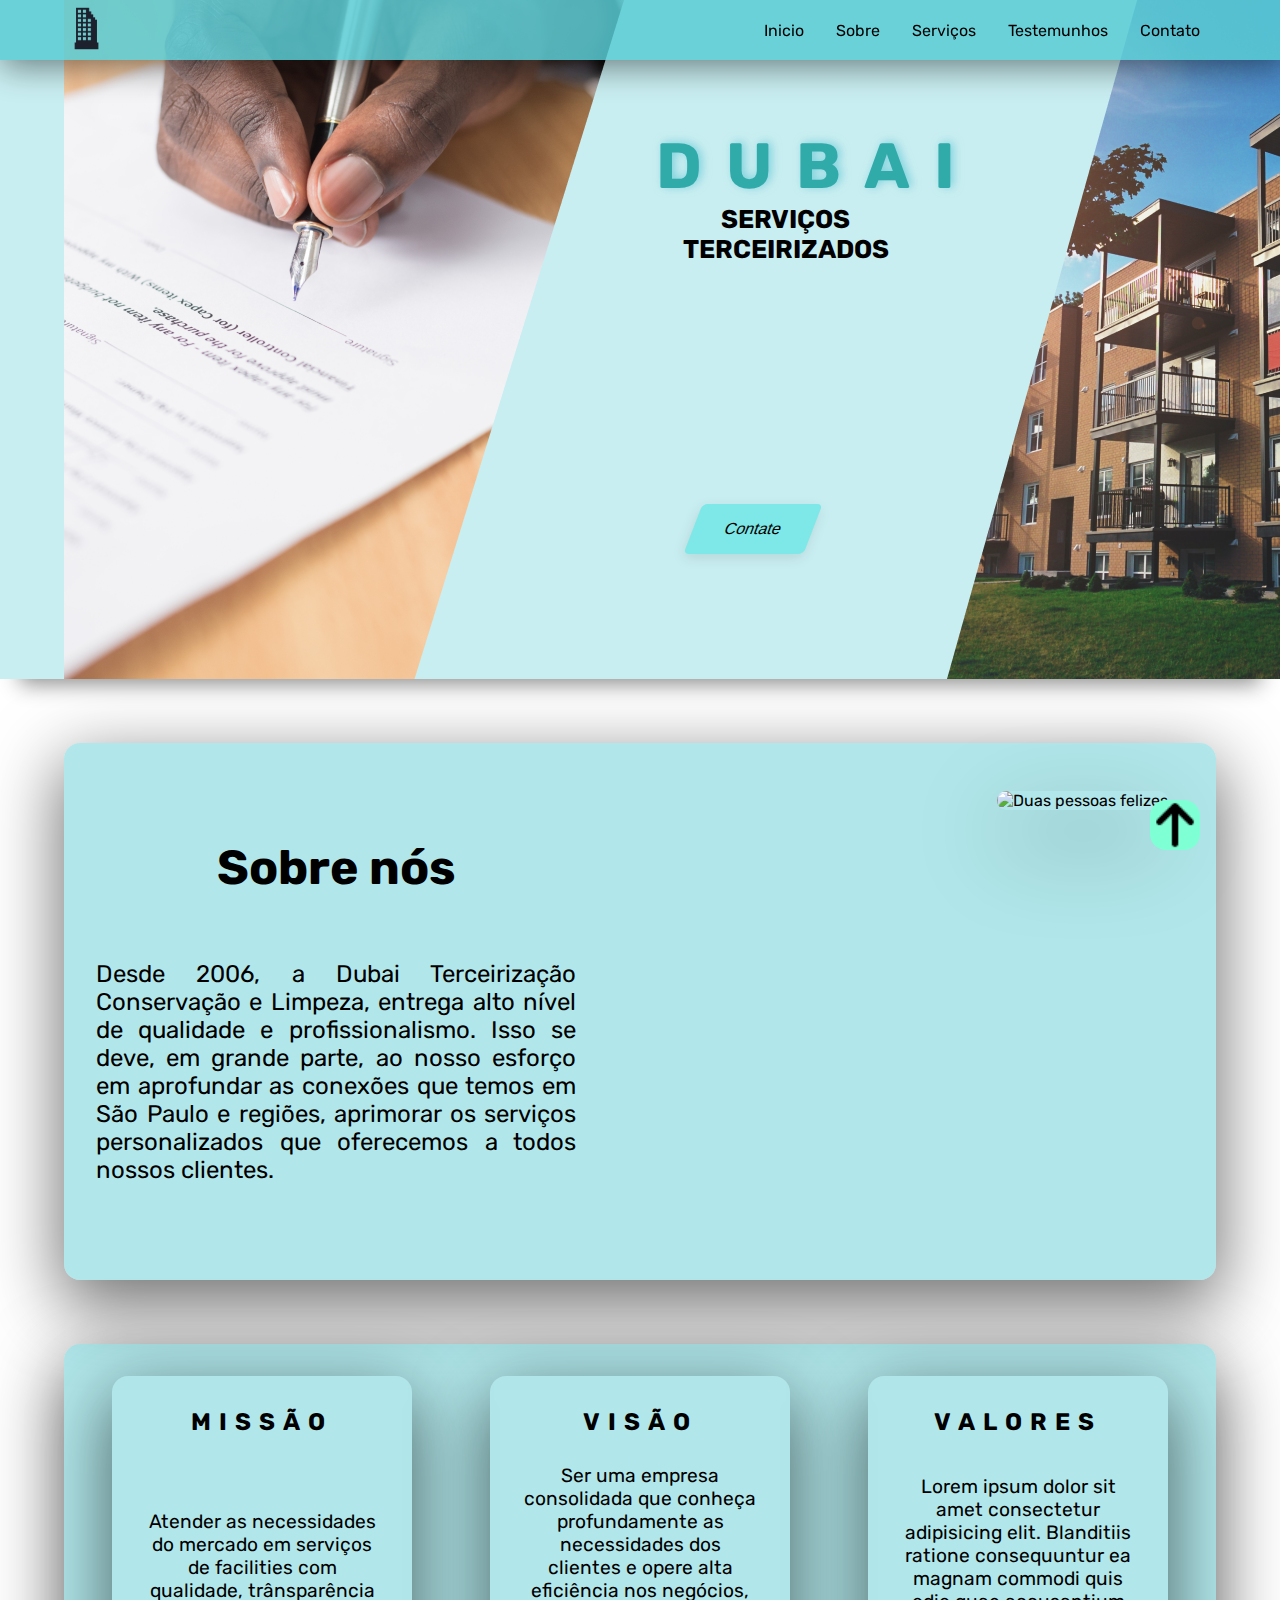
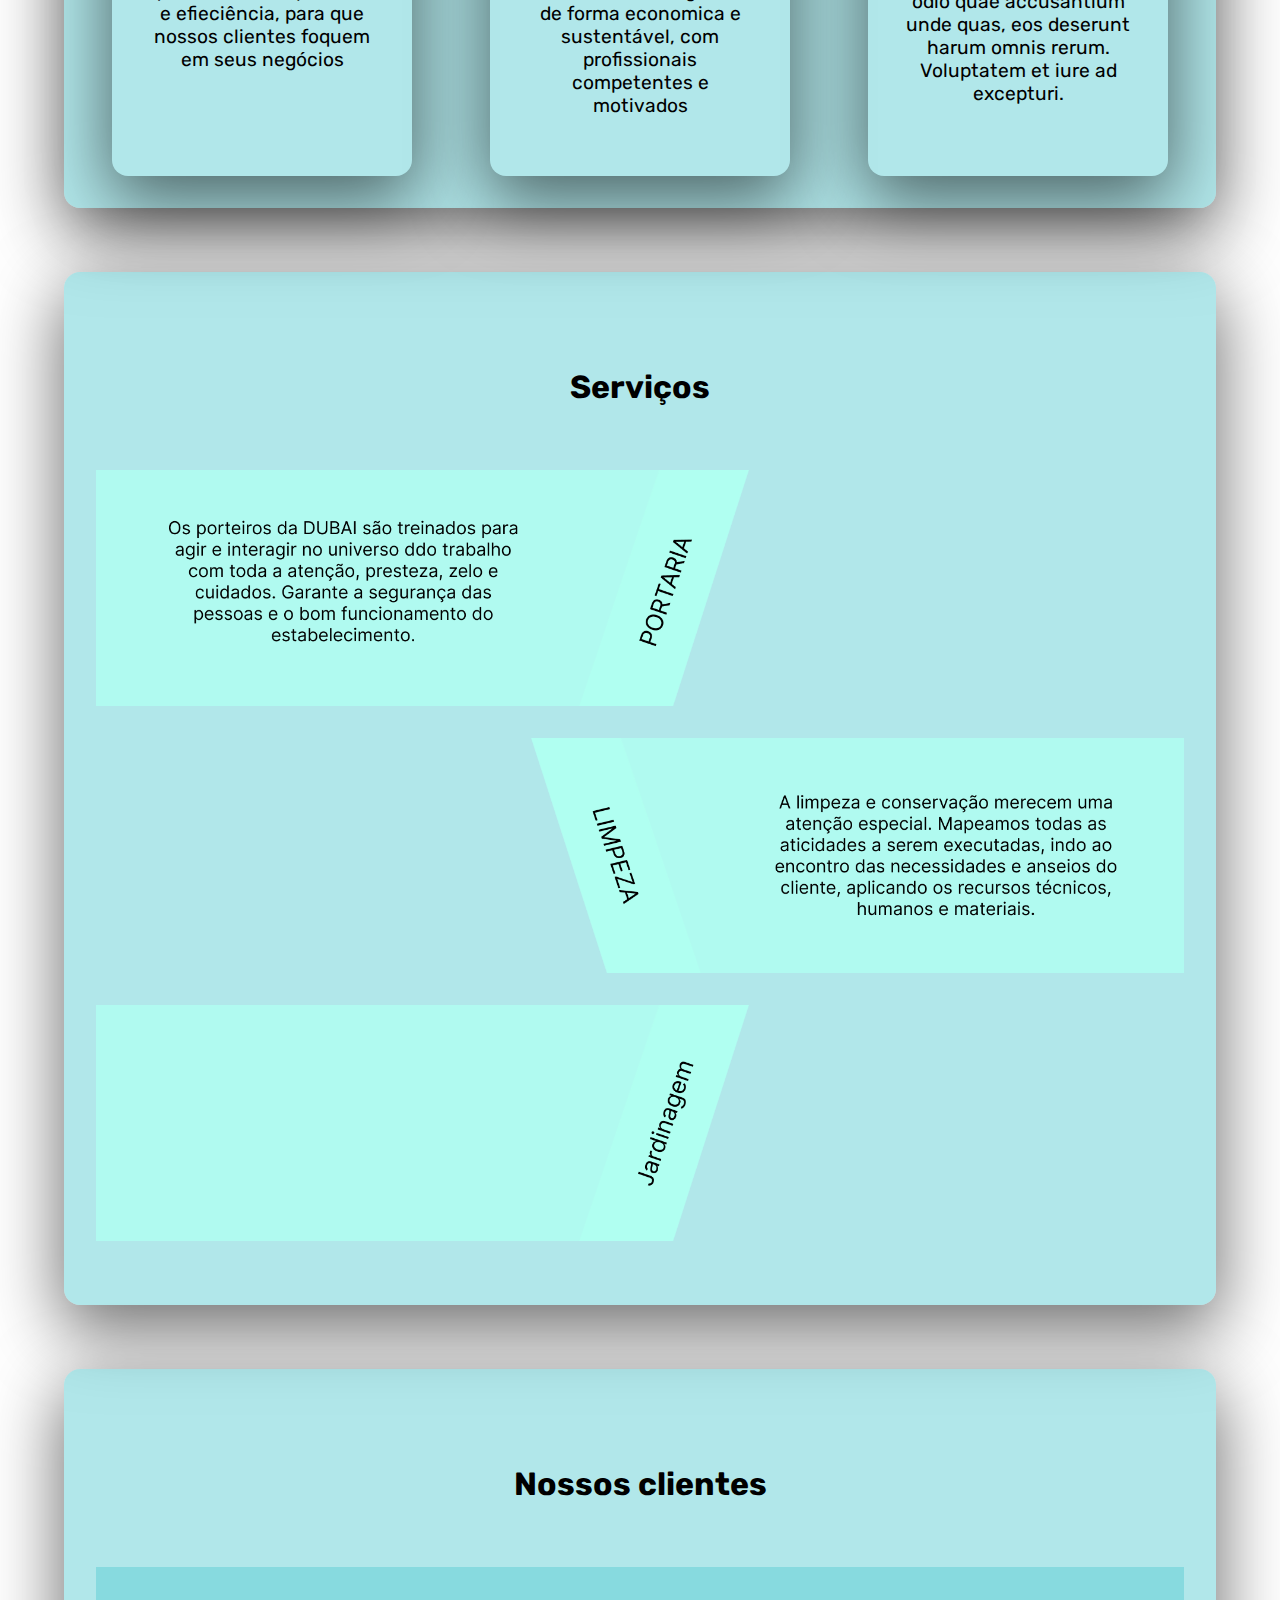
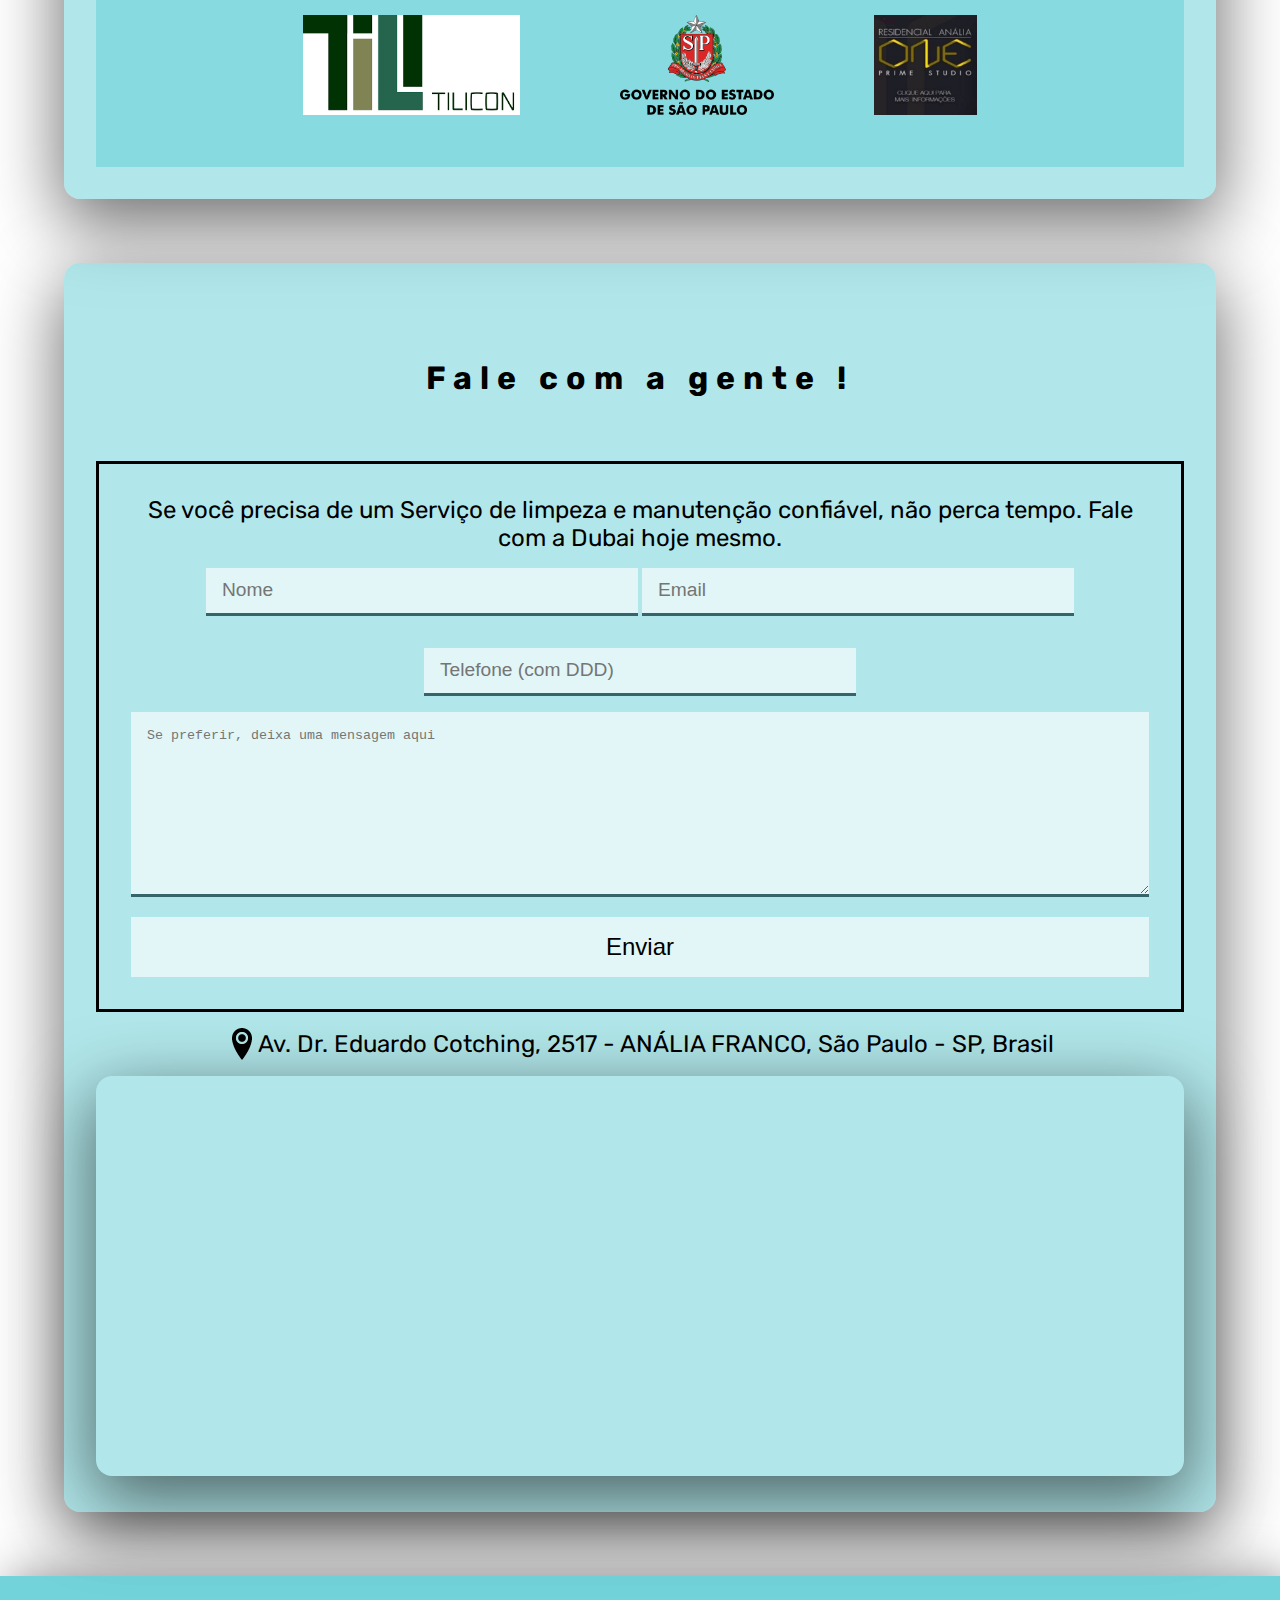
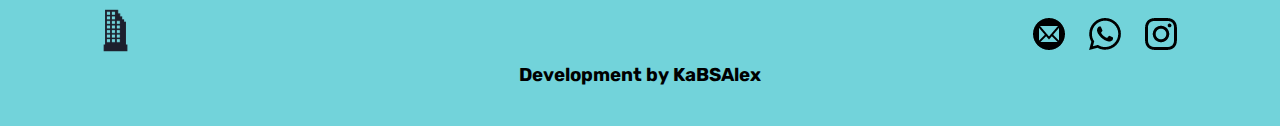
==== Principal/index.html @ e3088949 "First commit" ====
<!DOCTYPE html>
<html lang="en">

<head>
    <meta charset="UTF-8">
    <meta http-equiv="X-UA-Compatible" content="IE=edge">
    <meta name="viewport" content="width=device-width, initial-scale=1.0">
    <title>Dubai - Serviços Terceirizados</title>
    <link rel="stylesheet" href="../Style/style.css">
    <link rel="shortcut icon" href="../img/icon.png" type="image/x-icon">
    <link rel="stylesheet" href="../Style/responsivo.css">
    <link rel="shortcut icon" href="../img/Logo/icon.png" type="image/x-icon">
</head>

<body>

    <div class="arrow">
        <a href="#home">
            <img src="../icon/arrow-up2.png" alt="Seta para inicio">
        </a>
    </div>

    <header id="header">
        <nav class="container">
            <a href="#">
                <img class="logo" src="../img/Logo/icon.png" alt="logo">
            </a>
            <div class="menu">
                <ul>
                    <li><a href="#home">Inicio</a></li>
                    <li><a href="#about">Sobre</a></li>
                    <li><a href="#services">Serviços</a></li>
                    <li><a href="#testimonials">Testemunhos</a></li>
                    <li><a href="#contact">Contato</a></li>
                </ul>
            </div>
        </nav>
    </header>

    <main>
        <section id="home">
            <div class="container">
                <img src="../img/sections/Image_contrato_lado_esquerdo estilizado.png"
                    alt="Um homem escrevendo em uma folha">
                <div class="h1_btn">
                    <h1><span class="dubai">DUBAI</span><br>SERVIÇOS TERCEIRIZADOS</h1>
                    <a href="#contact">
                        <button class="btn">Contate</button>
                    </a>
                </div>
                <img src="../img/sections/Image_contrato_lado_direito estilizado.png" alt="Condominio">
            </div>
        </section>

        <section id="about">
            <div class="container first_section">
                <div class="itens_left">
                    <h1>Sobre nós</h1>
                    <p>
                        Desde 2006, a Dubai Terceirização Conservação e Limpeza, entrega alto nível de qualidade e
                        profissionalismo.
                        Isso se deve, em grande parte, ao nosso esforço em aprofundar as conexões que temos em São Paulo
                        e regiões,
                        aprimorar os serviços personalizados que oferecemos a todos nossos clientes.
                    </p>
                </div>
                <div>
                    <img class="img_about" src="../img/sections/deal_about.jpg" alt="Duas pessoas felizes">
                </div>
            </div>

            <div class="cards container ">
                <div class="card">
                    <h2>MISSÃO</h2>
                    <p>
                        Atender as necessidades do mercado em serviços de facilities com qualidade,
                        trânsparência e efieciência, para que nossos clientes foquem em seus negócios
                    </p>
                </div>
                <div class="card">
                    <h2>VISÃO</h2>
                    <p>
                        Ser uma empresa consolidada que conheça profundamente as necessidades dos clientes
                        e opere alta eficiência nos negócios, de forma economica e sustentável, com profissionais
                        competentes e motivados
                    </p>
                </div>
                <div class="card">
                    <h2>VALORES</h2>
                    <p>
                        Lorem ipsum dolor sit amet consectetur adipisicing elit. Blanditiis ratione consequuntur ea
                        magnam commodi
                        quis odio quae accusantium unde quas, eos deserunt harum omnis rerum. Voluptatem et iure ad
                        excepturi.
                    </p>
                </div>
            </div>
        </section>

        <section id="services">
            <div class="container">
                <h1>Serviços</h1>
                <div class="img_gater bottom">
                    <img class="img_venom" src="../img/Services/container_portaria.png" alt="">
                </div>
                <div class="img_clear bottom text_right">
                    <img src="../img/Services/CONTAINER_LIMPEZA.png" alt="">
                </div>
                <div class="img_garden bottom">
                    <img class="img_venom" src="../img/Services/container_garden.png" alt="">
                </div>
            </div>
        </section>

        <section id="testimonials">
            <div class="container">
                <h1>Nossos clientes</h1>
                <div class="partners">
                    <img class="logo" src="../img/partners/logo_tilicon.png" alt="brasao da Tilicon">
                    <img class="logo" src="../img/partners/brasao_gesp_v_cor.png" alt="brasao do GOV">
                    <img class="logo" src="../img/partners/oneprime.jpg" alt="brasao do condominio One Prime">
                </div>
            </div>
        </section>

        <section id="contact">
            <div class="container">
                <h1>Fale com a gente !</h1>
                <div class="form_group">
                    <p>
                        Se você precisa de um Serviço de limpeza e manutenção confiável,
                        não perca tempo. Fale com a Dubai hoje mesmo.
                    </p>

                    <form action="">
                        <div class="input_group">
                            <input placeholder="Nome" type="text" required>
                            <input placeholder="Email" type="email" required>
                            <input placeholder="Telefone (com DDD)" type="text" required>
                        </div>
                        <div class="text_area">
                            <textarea placeholder="Se preferir, deixa uma mensagem aqui" name="" id="" cols="30"
                                rows="10"></textarea>
                        </div>

                        <div class="btn_align">
                            <button class="btn_form" type="submit">Enviar</button>
                        </div>
                    </form>

                </div>

                <div class="map">
                    <div class="icon_flex">
                        <img src="../icon/location2.png" alt="">
                        <p>
                            Av. Dr. Eduardo Cotching, 2517 - ANÁLIA FRANCO, São Paulo - SP, Brasil
                        </p>
                    </div>
                    <iframe
                        src="https://www.google.com/maps/embed?pb=!1m18!1m12!1m3!1d1828.4821236618718!2d-46.53928978483754!3d-23.569727515808808!2m3!1f0!2f0!3f0!3m2!1i1024!2i768!4f13.1!3m3!1m2!1s0x94ce5dc132e293c7%3A0x9cd1fd792bf43136!2sAv.%20Dr.%20Eduardo%20Cotching%2C%202517%20-%20Vila%20Formosa%2C%20S%C3%A3o%20Paulo%20-%20SP%2C%2003356-001!5e0!3m2!1spt-BR!2sbr!4v1650332492679!5m2!1spt-BR!2sbr"
                        width="600" height="450" style="border:0;" allowfullscreen="" loading="lazy"
                        referrerpolicy="no-referrer-when-downgrade"></iframe>
                </div>
            </div>
        </section>
    </main>

    <footer>
        <div class="container">
            <div>
                <a href="#">
                    <img class="logo" src="../img/Logo/icon.png" alt="logo">
                </a>
            </div>
            <div class="icons">
                <a href="#">
                    <img src="../icon/mail4.png" alt="">
                </a>
                <a href="#">
                    <img src="../icon/whatsapp.png" alt="">
                </a>
                <a href="#">
                    <img src="../icon/instagram.png" alt="">
                </a>
            </div>
        </div>
        <h3>Development by KaBSAlex</h3>
    </footer>
    <script src="../Script/main.js"></script>
</body>

</html>
---- Style/style.css ----
@import url('https://fonts.googleapis.com/css2?family=Fredoka:wght@500&family=Rubik&display=swap');

* {
    margin: 0;
    padding: 0;
    box-sizing: border-box;
    list-style: none;
    text-decoration: none;
}

html {
    -webkit-font-smoothing: antialiased; /*LET THE FONT BRING LESS BRIGTING*/
    scroll-behavior: smooth;
}

body {
    background-image: url(../img/Background/wood.bg.jpg);
    background-repeat: no-repeat;
    background-size: cover;

    font-family: 'Rubik', sans-serif;
} 

h1 {
    margin-top: 4rem;
}

section {
    margin-bottom: 4rem;
}

.arrow img {
    position: fixed;
    bottom: 50px;
    right: 80px;   
    height: 50px;
    background-color: aquamarine;
    border-radius: 1rem;
}

.arrow img:hover {
    bottom: 60px;
    transition: 0.5s;
}

.logo {
    height: 45px;
}

header {
    position: fixed;
    width: 100%;
    height: 60px;
    z-index: 1;
    top: 0;
    left: 0;

    background-color: rgba(88, 203, 211, 0.849);
    box-shadow: 3px 6px 33px 1px rgba(0,0,0,0.47);
}

header .container {
    justify-content: space-between;
  
    width: 90%;
    max-width: 90rem;

    margin: auto;
}

header nav {
    height: 60px;
    display: flex;
    align-items: center;
    justify-content: space-between;
}

header nav ul {
    display: flex;
}

header nav ul li {
    padding: 1rem;
}

header nav ul li:hover {
    background-color: rgba(173, 232, 236, 0.466);
    transition: 0.6s;
    border-radius: 0.5rem;
}

header nav ul li a {
    color: black;
}

#home {
    background-color: rgba(88, 203, 211, 0.322);
    box-shadow: rgba(0, 0, 0, 0.45) 0px 25px 20px -20px;
}

#home .container{
    display: flex;
    
    width: 90%;
    max-width: 90rem;
    height: auto;

    margin: auto;
}

#home img {    
    width: 50rem;
}

#home .dubai {
    position: relative;
    left: 2rem;
    letter-spacing: 1.5rem;

    font-size: 4rem;

    color: rgb(49, 170, 170);
    text-shadow: 3px -1px 10px rgba(78, 192, 207, 0.61);
}

#home .h1_btn {
    margin-top: 4rem;
    font-size: 0.8rem;
    text-align: center;
}

#home .btn {
    margin: 15rem 4rem 0 0 ;
    padding: 1rem 2rem;

    transform: skew(-21deg, 0deg);
    border-radius: 5px;
    border: 10px;
    background-color: rgb(126, 231, 231);
    border-color: wheat;

    font-size: 1rem;
    font-weight: 500;
    box-shadow: rgba(0, 0, 0, 0.1) 0px 4px 12px;
}

#home .btn:hover {
    padding: 1.4rem 2.4rem;
    transition: 0.8s;
    background-color: rgba(173, 232, 236, 0.466);
    box-shadow: rgba(0, 0, 0, 0.1) 0px 4px 12px;
    cursor: pointer;
}

#about .container {  
    display: flex;
    width: 90%;
    max-width: 90rem;
    justify-content: space-between;

    margin: auto;
    background-color: rgba(88, 203, 211, 0.466);
    border-radius: 1rem;
    box-shadow: rgba(0, 0, 0, 0.56) 0px 22px 70px 4px;
    padding: 2rem;
}

#about .itens_left {
    text-align: justify;
    max-width: 30rem;
    font-size: 1.5em;
    margin-bottom: 4rem;
}

#about .itens_left h1 {
    text-align: center;
    margin-bottom: 4rem;
}

#about .img_about {
    height: auto;
    margin: 1rem;
    width: 25rem;

    box-shadow: rgba(0, 0, 0, 0.4) 0px 30px 90px;
    border-radius: 1rem;
}

#about .cards {
    margin-top: 4rem;
}

#about .card {
    display: grid;
    grid-template-columns: repeat(3, minmax(250px));

    margin: auto 1rem;
    height: 400px;
    width: 300px;

    padding: 2rem;
    text-align: center;
    box-shadow: rgba(0, 0, 0, 0.56) 0px 22px 70px 4px;
    border-radius: 1rem;
}

#about .cards h2 {
    letter-spacing: 8px;
}

#about .cards p {
    font-size: 1.2rem;
    text-align: center;   
}

#about .plus {
    position: relative;
    height: 4rem;
    justify-content: center;
    top: 10rem;
}

#services .container {
    width: 90%;
    max-width: 90rem;

    background-color: rgba(88, 203, 211, 0.466);

    margin: auto;
    margin-bottom: 2rem;
    padding: 2rem;
    border-radius: 1rem;
    box-shadow: rgba(0, 0, 0, 0.56) 0px 22px 70px 4px;

}

#services h1 {
    font-size: 2rem;
    text-align: center;
    margin-bottom: 4rem;
}

#services .img_gater {
    background-image: url(../img/Services/security.jpg);
    background-size: cover;
    background-repeat: no-repeat;
    height: auto;
    display: flex;
    border-radius: 1rem;
}

#services .img_clear {
    background-image: url(../img/services/clear_services\ 1.png);
    background-repeat: no-repeat;
    background-size: cover;
    height: auto;
    display: flex;
    border-radius: 1rem;
}

#services .img_garden {
    background-image: url(../img/services/garden\ 1.png);
    background-repeat: no-repeat;
    background-size: cover;
    height: auto;
    display: flex;
    border-radius: 1rem;
}

#services img {
    width: 60%;
    max-width: 90%;
    height: auto;
}

#services .bottom {
    margin-bottom: 2rem;
}

#services .text_right {
    justify-content: right;  
}

#testimonials .container {
    width: 90%;
    height: auto;
    max-width: 90rem;

    background-color: rgba(88, 203, 211, 0.466);

    margin: auto;
    margin-bottom: 2rem;
    padding: 2rem;
    border-radius: 1rem;
    box-shadow: rgba(0, 0, 0, 0.56) 0px 22px 70px 4px;
}

#testimonials h1 {
    font-size: 2rem;
    text-align: center;
    margin-bottom: 4rem;
}

#testimonials .partners {
    background-color: rgba(88, 203, 211, 0.466);
    height: 200px;
    text-align: center;
}

#testimonials .logo {
    height: 100px;
    margin: 3rem;
}

#contact .container {
    width: 90%;
    max-width: 90rem;

    background-color: rgba(88, 203, 211, 0.466);

    margin: auto;
    height: auto;
    margin-bottom: 2rem;
    padding: 2rem;
    border-radius: 1rem;
    box-shadow: rgba(0, 0, 0, 0.56) 0px 22px 70px 4px;
}

#contact h1 {
    font-size: 2rem;
    text-align: center;
    margin-bottom: 4rem;
    letter-spacing: 0.5rem;
}

#contact p {
    font-size: 1.5em;
}

#contact .form_group {
    border: solid black;
    text-align: center;
    margin-bottom: 1rem;
    padding: 2rem;
}


#contact input {
    width: 27rem;
    padding: 1rem;
    
    height: 3rem;
    margin: 1rem 0;
    
    font-size: 1.2rem;
    
    border: 0;
    border-bottom: solid rgba(47, 97, 100, 0.973);
    background-color: rgba(255, 255, 255, 0.63);
}

#contact textarea {
    margin-bottom: 1rem;
    width: 100%;
    padding: 1rem;
    border: 0;
    background-color: rgba(255, 255, 255, 0.63);
    border-bottom: solid rgba(47, 97, 100, 0.973);
}

#contact .btn_form {
    width: 100%;
    border: 0;
    padding: 1rem ;
    font-size: 1.5rem;
    background-color: rgba(255, 255, 255, 0.63);
    cursor: pointer;
}

#contact .btn_form:hover {
    background-color: rgba(96, 104, 104, 0.473);
    transition: 0.5s;
}

#contact .map {
    text-align: center;
}

#contact .icon_flex {
    display: flex;
    justify-content: center;
    align-items: center;
}

#contact iframe {
    margin-top: 1rem ;
    height: 25rem;
    width: 100%;
    border-radius: 1rem;
    box-shadow: rgba(0, 0, 0, 0.56) 0px 22px 70px 4px;
}

footer {
    width: 100%;
    height: 150px;
    top: 0;
    left: 0;
    padding: 2rem;

    background-color: rgba(88, 203, 211, 0.849);
    box-shadow: 10px 3px 50px 1px rgba(0,0,0,0.47);
}

footer .container {
    display: flex;
    width: 90%;
    max-width: 90rem;
    justify-content: space-between;

    margin: auto;
}

footer .icons img {
    padding: 10px;
}

footer h3 {
    text-align: center;
}
---- Style/responsivo.css ----
@media(max-width: 1180px) {
    html {
        font-size: 90%;
    }

}
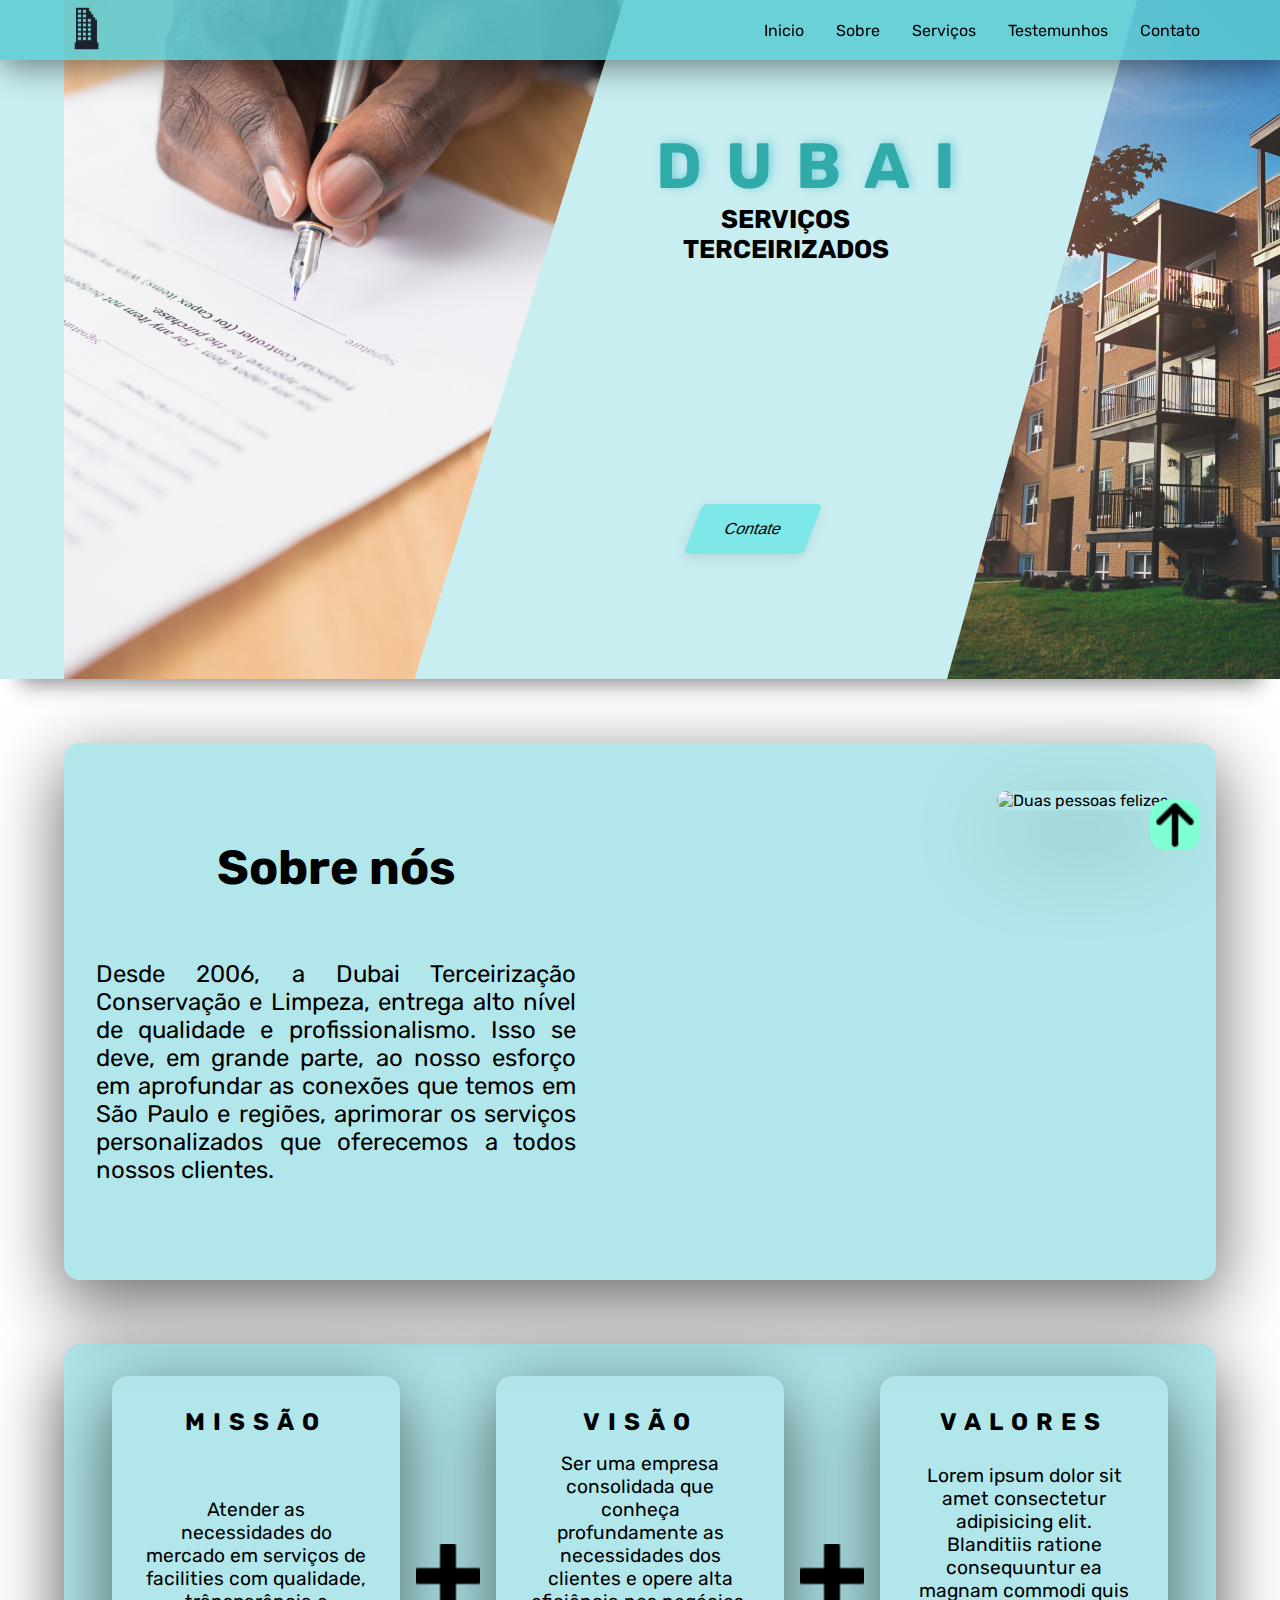
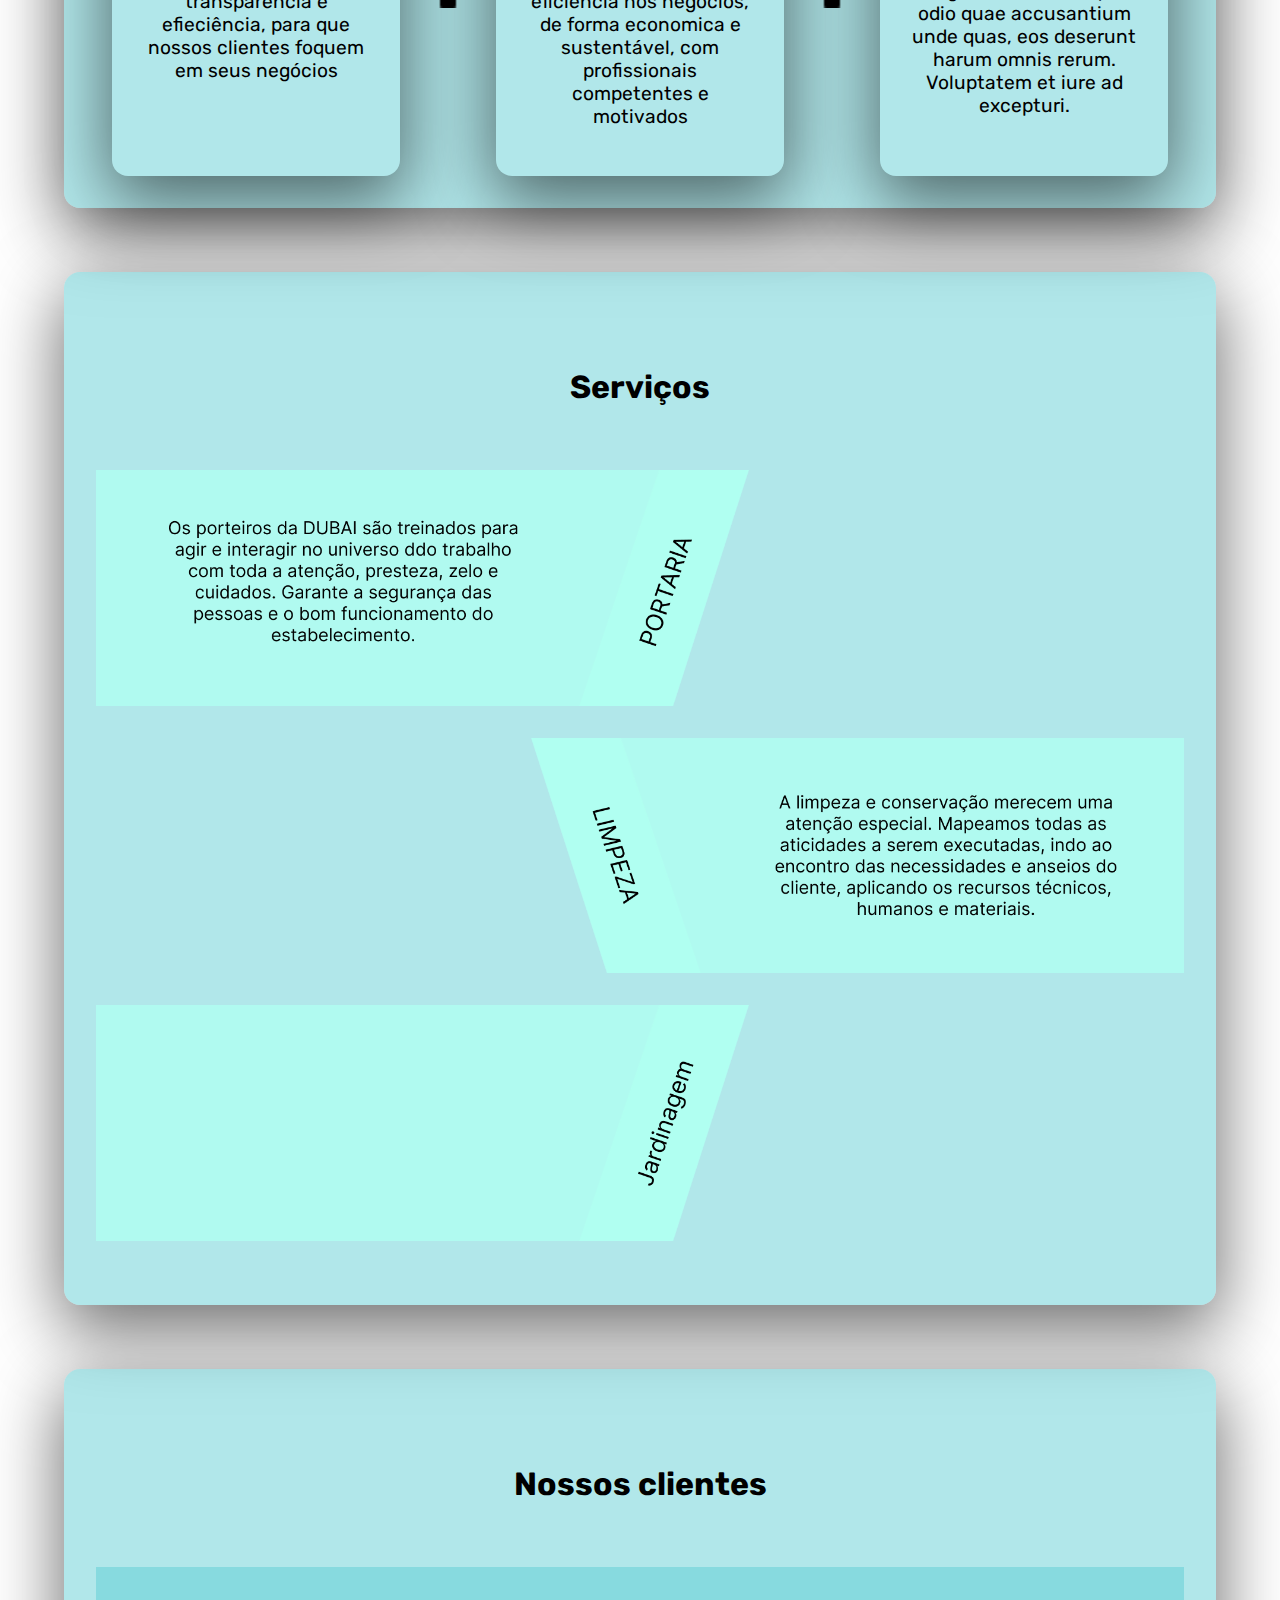
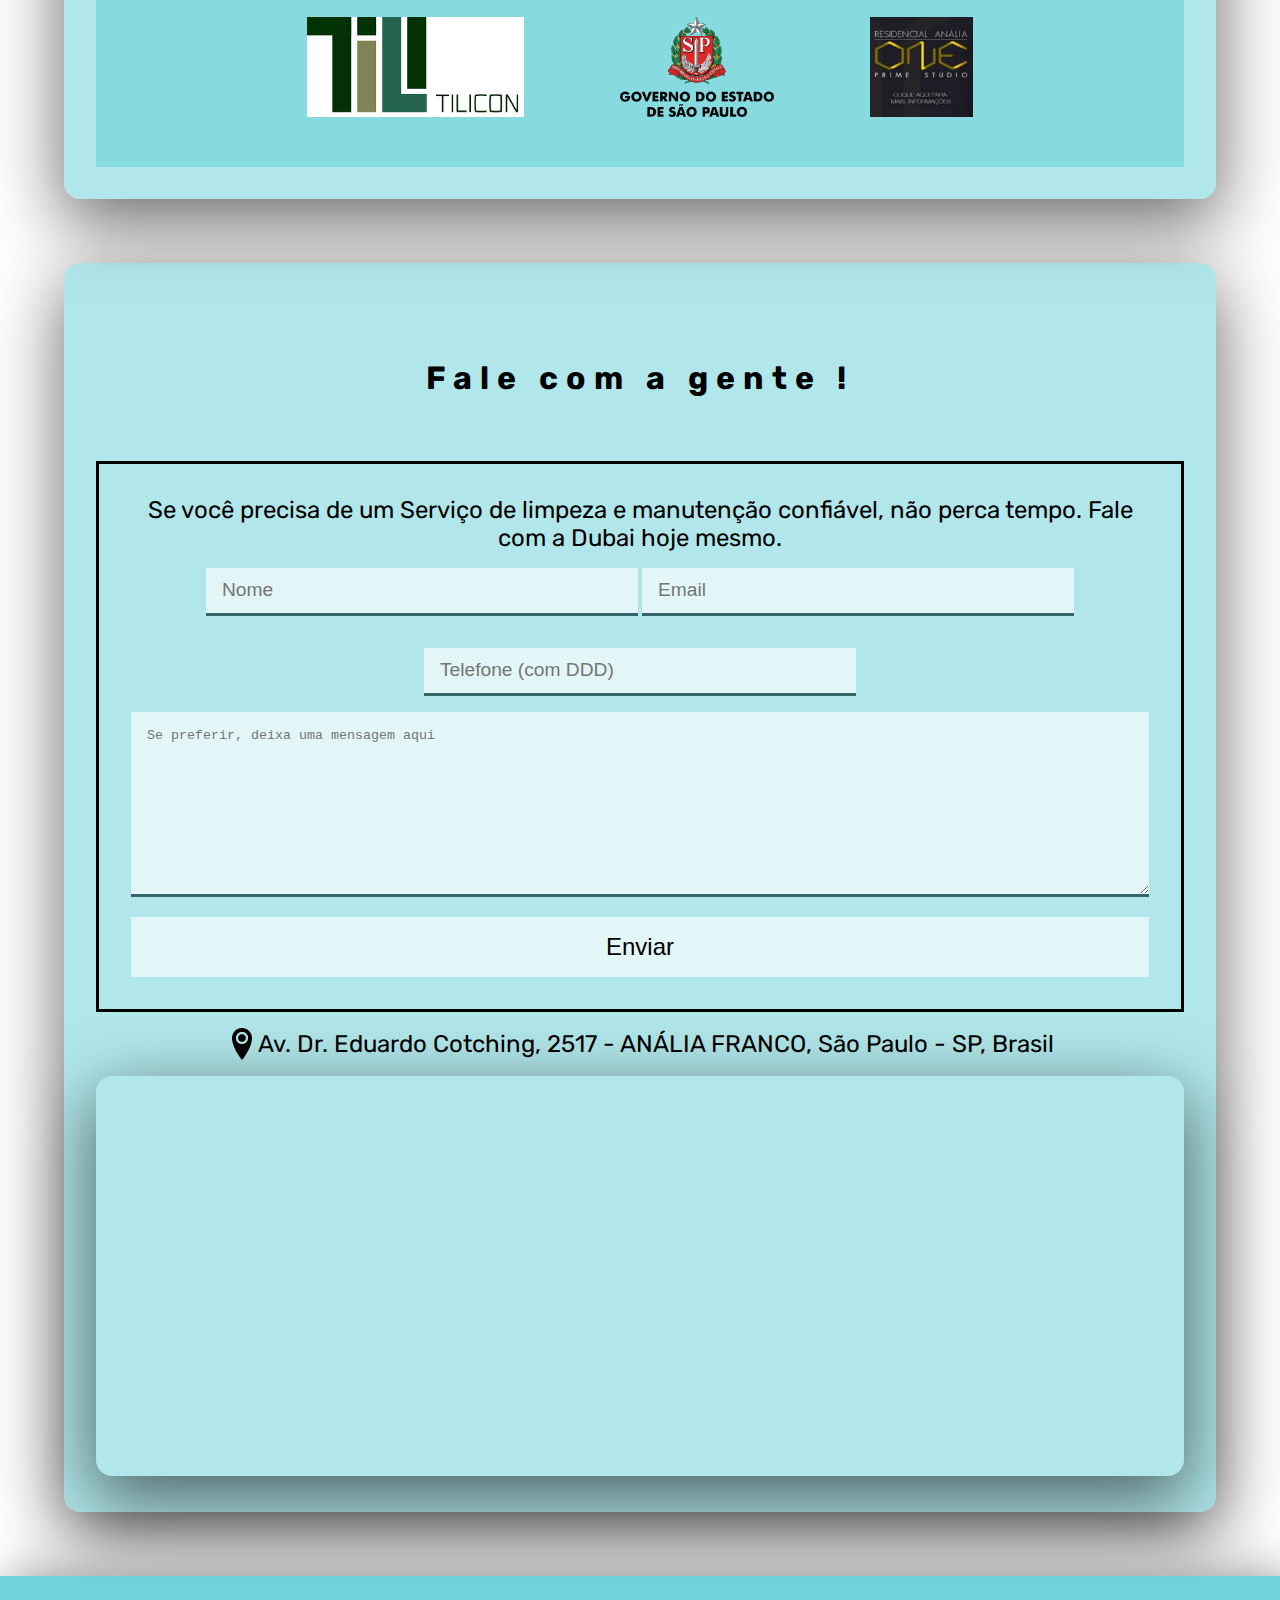
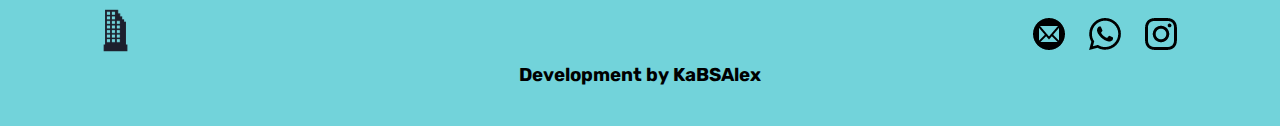
==== commit a3ca2513: "Feito responsividade da section services" ====
--- a/Principal/index.html
+++ b/Principal/index.html
@@ -77,6 +77,7 @@
                         trânsparência e efieciência, para que nossos clientes foquem em seus negócios
                     </p>
                 </div>
+                <img class="plus" src="../icon/plus.png" alt="">
                 <div class="card">
                     <h2>VISÃO</h2>
                     <p>
@@ -85,6 +86,7 @@
                         competentes e motivados
                     </p>
                 </div>
+                <img class="plus" src="../icon/plus.png" alt="">
                 <div class="card">
                     <h2>VALORES</h2>
                     <p>
@@ -100,15 +102,30 @@
         <section id="services">
             <div class="container">
                 <h1>Serviços</h1>
-                <div class="img_gater bottom">
-                    <img class="img_venom" src="../img/Services/container_portaria.png" alt="">
-                </div>
-                <div class="img_clear bottom text_right">
-                    <img src="../img/Services/CONTAINER_LIMPEZA.png" alt="">
-                </div>
-                <div class="img_garden bottom">
-                    <img class="img_venom" src="../img/Services/container_garden.png" alt="">
-                </div>
+                <div class="img_services">
+                    <div class="img_gater bottom">
+                        <img class="img_venom" src="../img/Services/container_portaria.png" alt="">
+                    </div>
+                    <div class="img_clear bottom text_right">
+                        <img src="../img/Services/CONTAINER_LIMPEZA.png" alt="">
+                    </div>
+                    <div class="img_garden bottom">
+                        <img class="img_venom" src="../img/Services/container_garden.png" alt="">
+                    </div>
+                </div>
+
+                <div class="img_services_toggle">
+                    <div class="img_toggle bottom">
+                        <img src="../img/Services/grupo portaria toggle.png" alt="">
+                    </div>
+                    <div class="img_toggle bottom">
+                        <img src="../img/Services/grupo limpeza toggle.png" alt="">
+                    </div>
+                    <div class="img_toggle bottom">
+                        <img src="../img/Services/grupo garden toggle.png" alt="">
+                    </div>
+                </div>
+                
             </div>
         </section>
 
--- a/Style/style.css
+++ b/Style/style.css
@@ -179,7 +179,7 @@
 
 #about .img_about {
     height: auto;
-    margin: 1rem;
+    order: -;margin: 1rem;
     width: 25rem;
 
     box-shadow: rgba(0, 0, 0, 0.4) 0px 30px 90px;
@@ -188,6 +188,7 @@
 
 #about .cards {
     margin-top: 4rem;
+    align-items: center;
 }
 
 #about .card {
@@ -214,10 +215,7 @@
 }
 
 #about .plus {
-    position: relative;
     height: 4rem;
-    justify-content: center;
-    top: 10rem;
 }
 
 #services .container {
@@ -281,18 +279,22 @@
     justify-content: right;  
 }
 
+#services .img_services_toggle {
+    display: none;
+}
+
 #testimonials .container {
     width: 90%;
     height: auto;
     max-width: 90rem;
 
+    margin: auto;
+    margin-bottom: 2rem;
+    padding: 2rem;
+    border-radius: 1rem;
+    box-shadow: rgba(0, 0, 0, 0.56) 0px 22px 70px 4px;
+
     background-color: rgba(88, 203, 211, 0.466);
-
-    margin: auto;
-    margin-bottom: 2rem;
-    padding: 2rem;
-    border-radius: 1rem;
-    box-shadow: rgba(0, 0, 0, 0.56) 0px 22px 70px 4px;
 }
 
 #testimonials h1 {
@@ -302,9 +304,12 @@
 }
 
 #testimonials .partners {
+    display: flex;
+    text-align: center;
+    height: 200px;
+    align-items: center;
+    justify-content: center;
     background-color: rgba(88, 203, 211, 0.466);
-    height: 200px;
-    text-align: center;
 }
 
 #testimonials .logo {
--- a/Style/responsivo.css
+++ b/Style/responsivo.css
@@ -4,3 +4,49 @@
     }
 
 }
+
+@media(max-width: 980px) {
+    html {
+        font-size: 80%;
+    }
+
+    #about .first_section {
+        display: block;
+        align-items: center;
+        justify-content: center;
+        text-align: center;
+    }
+
+    #about .itens_left {
+        margin: 4rem 8rem;
+        justify-content: center;
+    }
+
+    #about .cards, .card {
+        flex-direction: column;
+    }
+
+    #about .plus {
+        margin: 2rem;
+    }
+
+    #about .card p {
+        font-size: 1.5rem;
+        text-align: center;
+        height: 18rem;
+    }
+
+    #services .img_services {
+        display: none;
+    }
+
+    #services .img_services_toggle {
+        display: inherit;
+        text-align: center;
+    }
+
+    #services .img_services_toggle img {
+        border-radius: 1rem;
+    }
+
+}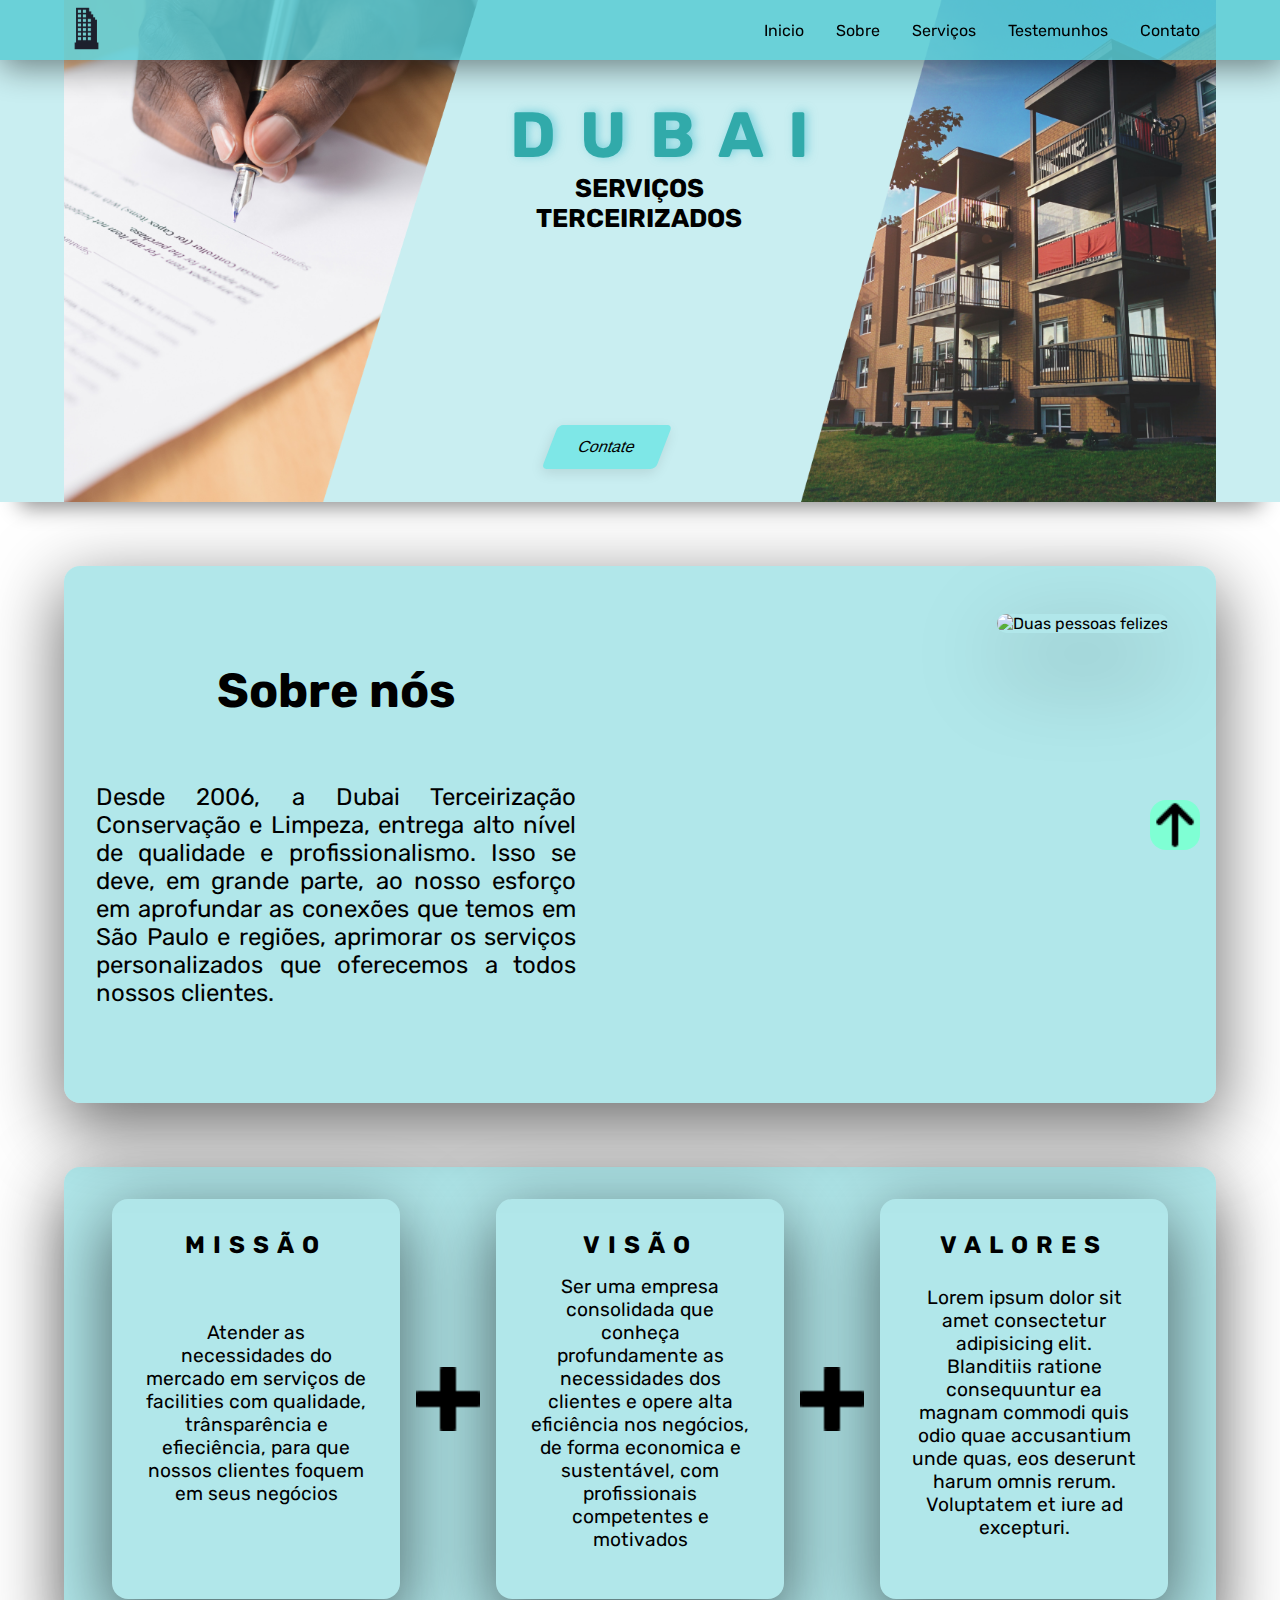
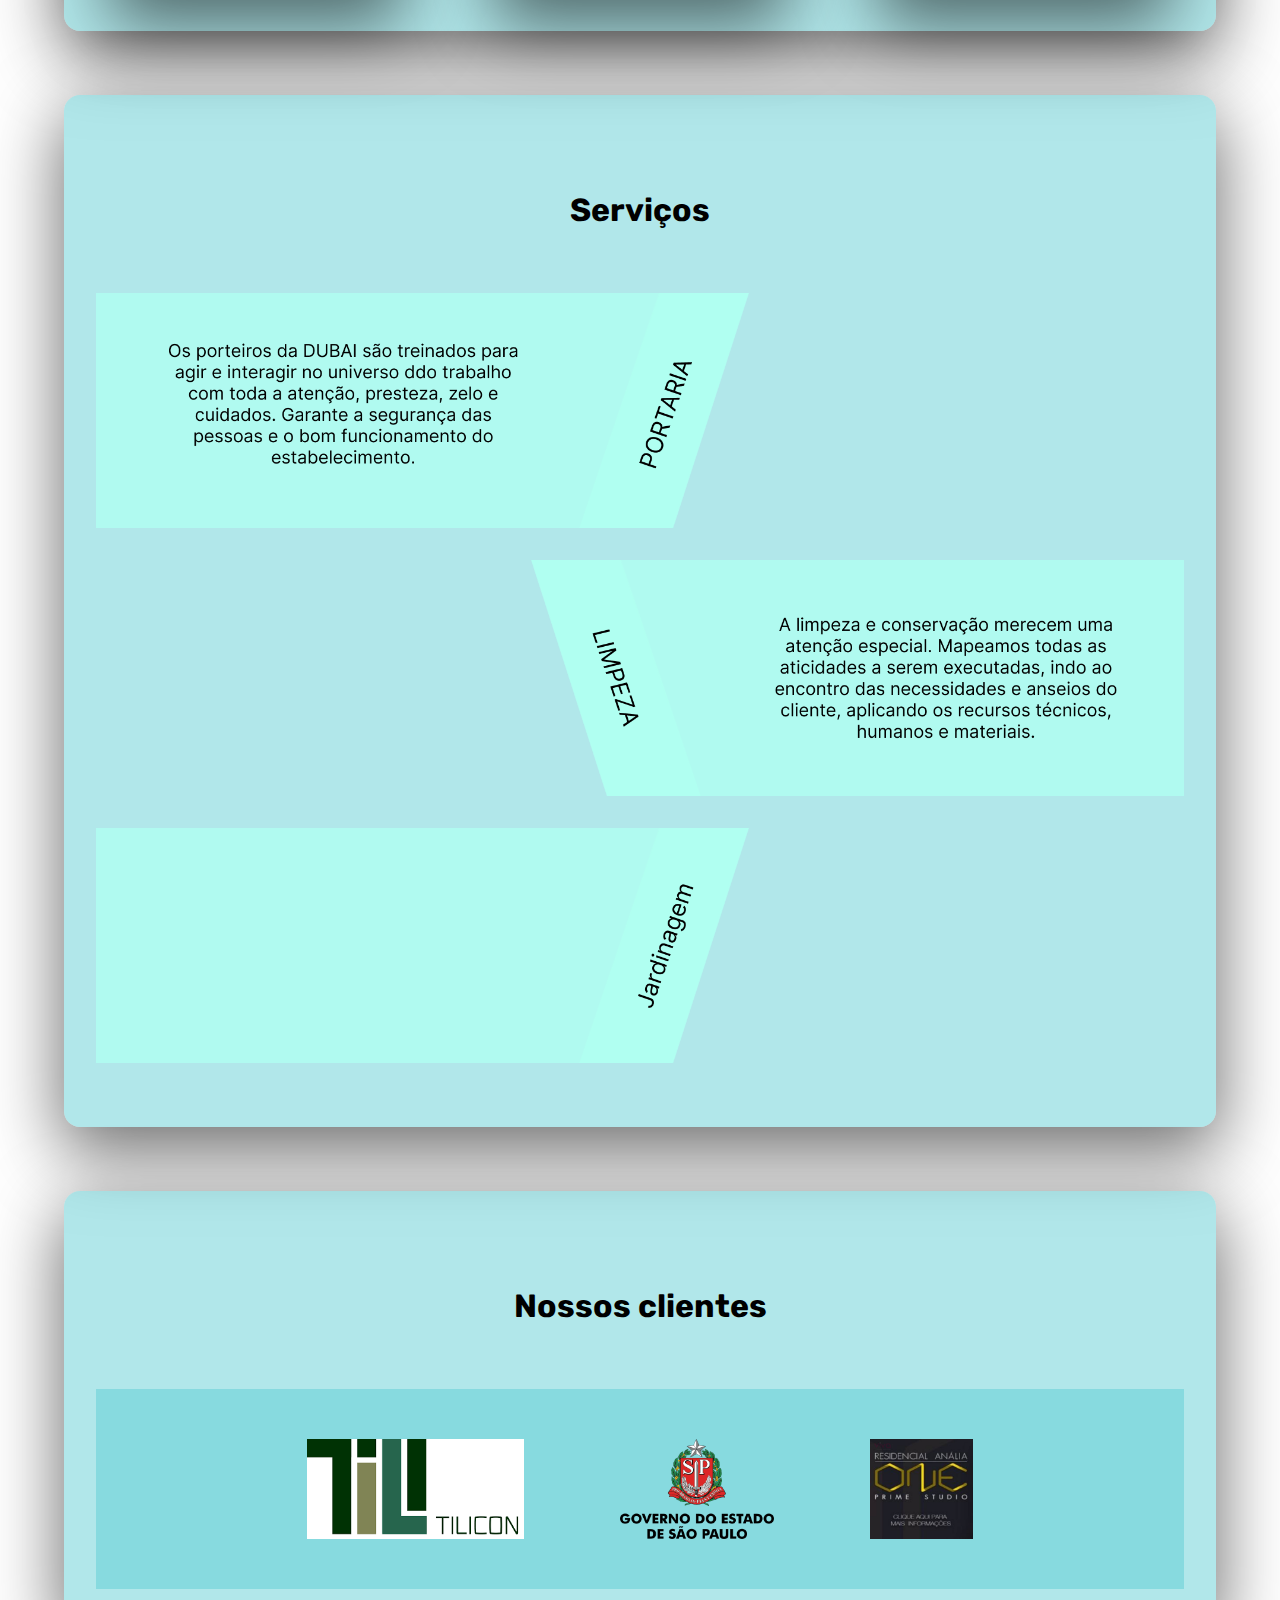
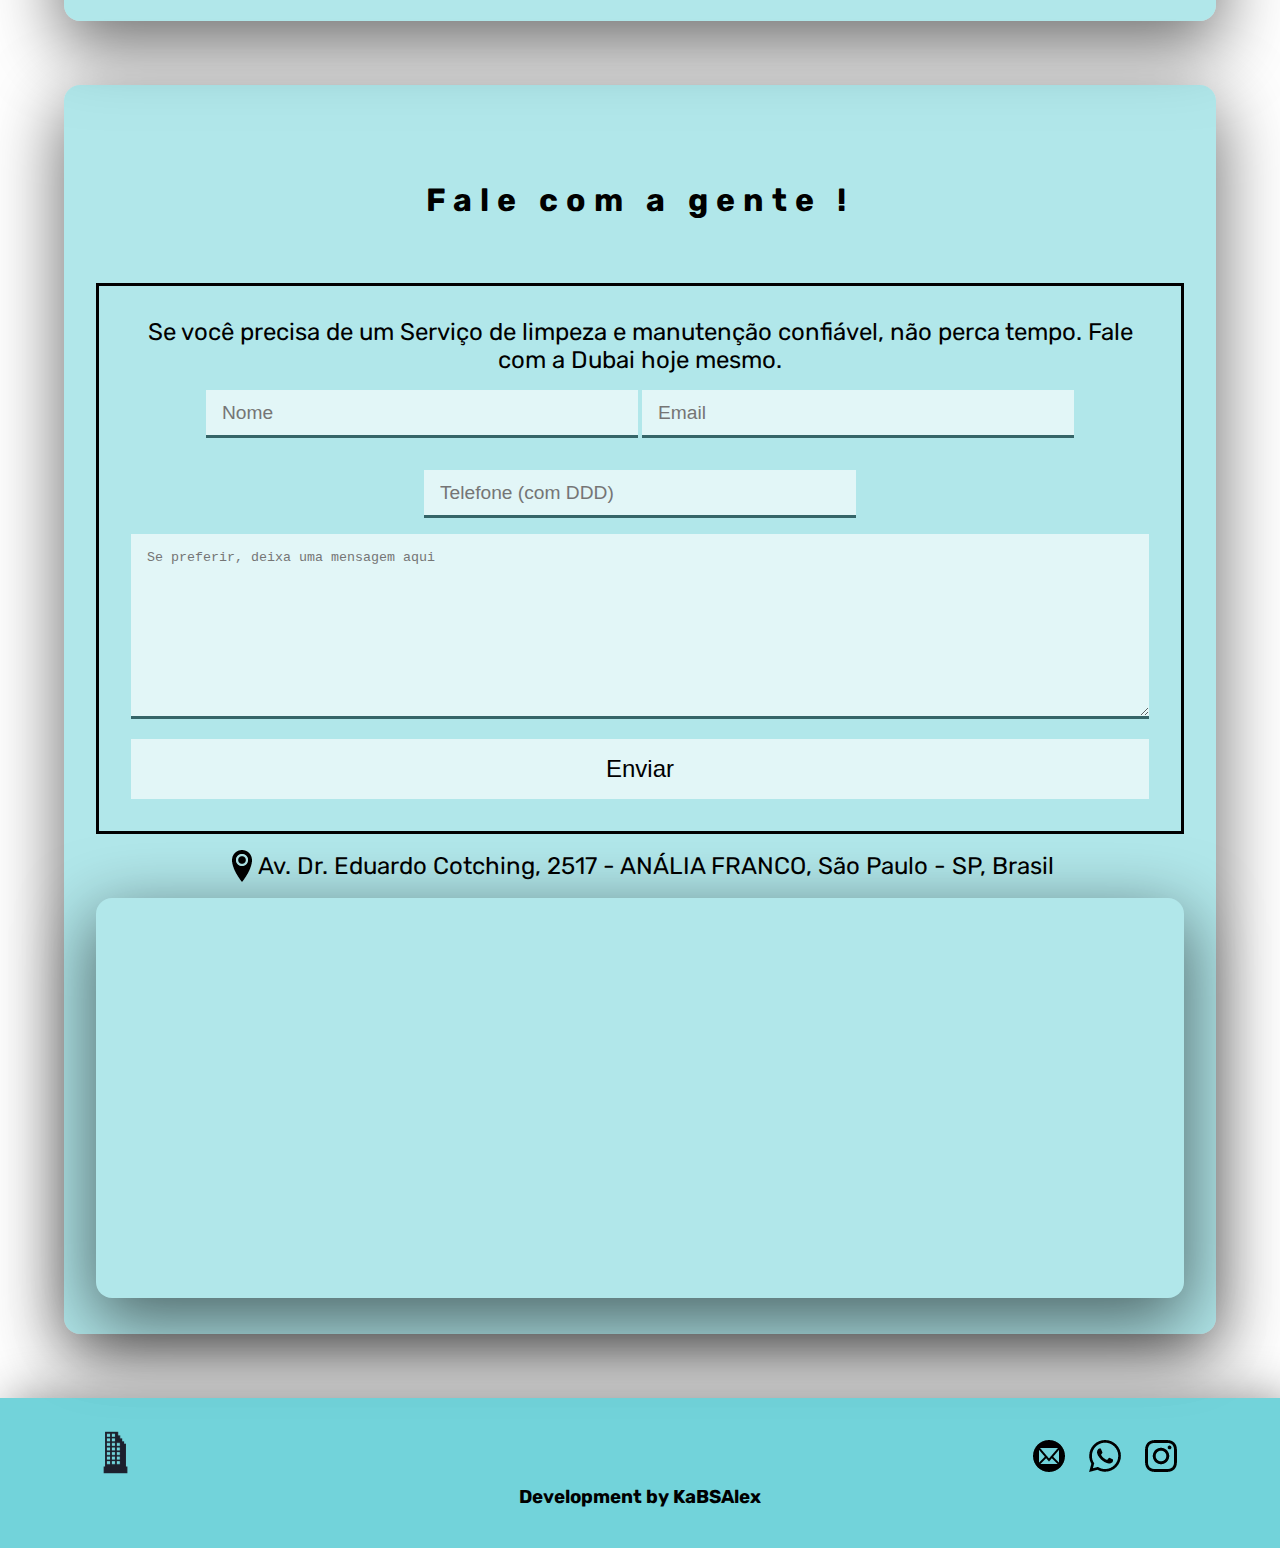
==== commit 0a548fd5: "Feito o menu toggle e algumas alterações na responsividades" ====
--- a/Principal/index.html
+++ b/Principal/index.html
@@ -21,34 +21,44 @@
     </div>
 
     <header id="header">
-        <nav class="container">
-            <a href="#">
+        <div class="container">
+            <a href="#home">
                 <img class="logo" src="../img/Logo/icon.png" alt="logo">
             </a>
-            <div class="menu">
-                <ul>
-                    <li><a href="#home">Inicio</a></li>
-                    <li><a href="#about">Sobre</a></li>
-                    <li><a href="#services">Serviços</a></li>
-                    <li><a href="#testimonials">Testemunhos</a></li>
-                    <li><a href="#contact">Contato</a></li>
-                </ul>
-            </div>
-        </nav>
+            <div class="menu_section">
+                <div class="menu_toggle">
+                    <div class="one"></div>
+                    <div class="two"></div>
+                    <div class="three"></div>
+                </div>
+                <nav>
+                    <ul>
+                        <li><a href="#home">Inicio</a></li>
+                        <li><a href="#about">Sobre</a></li>
+                        <li><a href="#services">Serviços</a></li>
+                        <li><a href="#testimonials">Testemunhos</a></li>
+                        <li><a href="#contact">Contato</a></li>
+                    </ul>
+                </nav>
+            </div>
+        </div>
     </header>
 
     <main>
         <section id="home">
             <div class="container">
-                <img src="../img/sections/Image_contrato_lado_esquerdo estilizado.png"
-                    alt="Um homem escrevendo em uma folha">
+                <div>
+                    <img src="../img/sections/Image_contrato_lado_esquerdo estilizado.png" alt="Um homem escrevendo em uma folha">
+                </div>
                 <div class="h1_btn">
                     <h1><span class="dubai">DUBAI</span><br>SERVIÇOS TERCEIRIZADOS</h1>
                     <a href="#contact">
                         <button class="btn">Contate</button>
                     </a>
                 </div>
-                <img src="../img/sections/Image_contrato_lado_direito estilizado.png" alt="Condominio">
+                <div>
+                    <img src="../img/sections/Image_contrato_lado_direito estilizado.png" alt="Condominio">
+                </div>
             </div>
         </section>
 
@@ -137,6 +147,7 @@
                     <img class="logo" src="../img/partners/brasao_gesp_v_cor.png" alt="brasao do GOV">
                     <img class="logo" src="../img/partners/oneprime.jpg" alt="brasao do condominio One Prime">
                 </div>
+                <div></div>
             </div>
         </section>
 
@@ -204,7 +215,7 @@
         </div>
         <h3>Development by KaBSAlex</h3>
     </footer>
-    <script src="../Script/main.js"></script>
+    <script src="../Script/toggle.js"></script>
 </body>
 
 </html>--- a/Style/style.css
+++ b/Style/style.css
@@ -60,6 +60,8 @@
 }
 
 header .container {
+    align-items: center;
+    display: flex;
     justify-content: space-between;
   
     width: 90%;
@@ -94,22 +96,24 @@
 }
 
 #home {
+    display: flex;
     background-color: rgba(88, 203, 211, 0.322);
     box-shadow: rgba(0, 0, 0, 0.45) 0px 25px 20px -20px;
 }
 
-#home .container{
-    display: flex;
-    
-    width: 90%;
-    max-width: 90rem;
-    height: auto;
-
-    margin: auto;
-}
-
-#home img {    
-    width: 50rem;
+#home .container{    
+    display: flex;
+    width: 90%;
+    max-width: 90rem;
+    height: auto;
+    margin: auto;
+    align-items: center;
+}
+
+#home img {
+    display: flex;
+    width: 100%;
+    height: auto;
 }
 
 #home .dubai {
@@ -124,9 +128,9 @@
 }
 
 #home .h1_btn {
-    margin-top: 4rem;
     font-size: 0.8rem;
     text-align: center;
+    align-items: center;
 }
 
 #home .btn {
--- a/Style/responsivo.css
+++ b/Style/responsivo.css
@@ -1,13 +1,29 @@
+@media(max-width: 1400px) {
+    #home .btn {
+        margin: 12rem 4rem 0 0 ;
+        padding: 0.80rem 1.80rem;
+    }
+}
+
 @media(max-width: 1180px) {
     html {
         font-size: 90%;
     }
 
+    #home .btn {
+        margin: 8rem 4rem 0 0;
+        padding: 0.60rem 1.60rem;
+    }
+
+    #home .h1_btn {
+        font-size: 50%;
+    }
+
 }
 
 @media(max-width: 980px) {
     html {
-        font-size: 80%;
+        font-size: 70%;
     }
 
     #about .first_section {
@@ -15,10 +31,12 @@
         align-items: center;
         justify-content: center;
         text-align: center;
+        align-items: center;
     }
 
     #about .itens_left {
-        margin: 4rem 8rem;
+        margin: 2rem auto;
+        text-align: justify;
         justify-content: center;
     }
 
@@ -30,10 +48,18 @@
         margin: 2rem;
     }
 
+    #about .card {
+        width: auto;
+        height: auto;
+    }
+
+    #about .card h2 {
+        margin-bottom: 2rem;
+    }
+
     #about .card p {
         font-size: 1.5rem;
         text-align: center;
-        height: 18rem;
     }
 
     #services .img_services {
@@ -47,6 +73,133 @@
 
     #services .img_services_toggle img {
         border-radius: 1rem;
-    }
-
+        width: 45%;
+    }
+
+    #testimonials .logo {
+        width: 15%;
+        height: auto;
+    }
+
+}
+
+@media(max-width: 700px) {
+    html {
+        font-size: 65%;
+    }
+
+    #home .btn {
+        margin: 5rem 4rem 0 0 ;
+        padding: 0.60rem 1.60rem;
+    }
+
+    #home .dubai {
+        font-size: 3rem;
+    }
+
+    #home .h1_btn {
+        font-size: 50%;
+    }
+
+}
+
+@media(max-width: 582px) {
+    html {
+        font-size: 55%;
+    }
+
+    #home .img_about {
+        justify-content: initial;
+    }
+
+    header .container {
+        height: 60px;
+    }
+
+    header nav {
+        display: none;
+    }
+
+    header .menu_toggle {
+        width: 40px;
+        height: 30px;
+        margin-right: 20px;
+    }
+
+    header .one, .two, .three {
+        border: solid black;
+        margin: 2px auto;
+        width: 4rem;
+
+        transition-duration: 0.3s;
+    }
+
+    /*FullScreen Toggle*/
+
+     header .menu_section.on {
+        position: absolute;
+        top: 0;
+        left: 0;
+        
+        width: 100vw;
+        height: 100vh;
+
+        background-color: rgb(111, 214, 214);
+
+        z-index: 10;
+
+        display: flex;
+        justify-content: center;
+        align-items: center;
+    overflow: h;}
+
+    header .menu_section.on nav {
+        display: block;
+    }
+
+    header .menu_section.on .menu_toggle {
+        position: absolute;
+        right: 30px;
+        top: 12px;
+    }
+
+    header .menu_section.on .menu_toggle .one {
+        transform: rotate(45deg) translate(7px, 7px);
+    }
+
+    header .menu_section.on .menu_toggle .two {
+        opacity: 0;
+    }
+
+    header .menu_section.on .menu_toggle .three {
+        transform: rotate(-45deg) translate(5px, -4px);
+    }
+
+    header .menu_section.on nav ul {
+        display: block;
+        text-align: center;
+    }
+
+    header .menu_section.on nav ul a {
+        display: block;
+        transition-duration: 0.5s;
+        font-size: 3rem;
+        line-height: 4rem;
+    }
+}
+
+@media (max-width: 350px) {
+    html {
+        font-size: 45%;
+    }
+
+    #testimonials .partners {
+        display: block;
+    }
+}
+
+@media (max-width: 320px) {
+    html {
+        font-size: 35%;
+    }
 }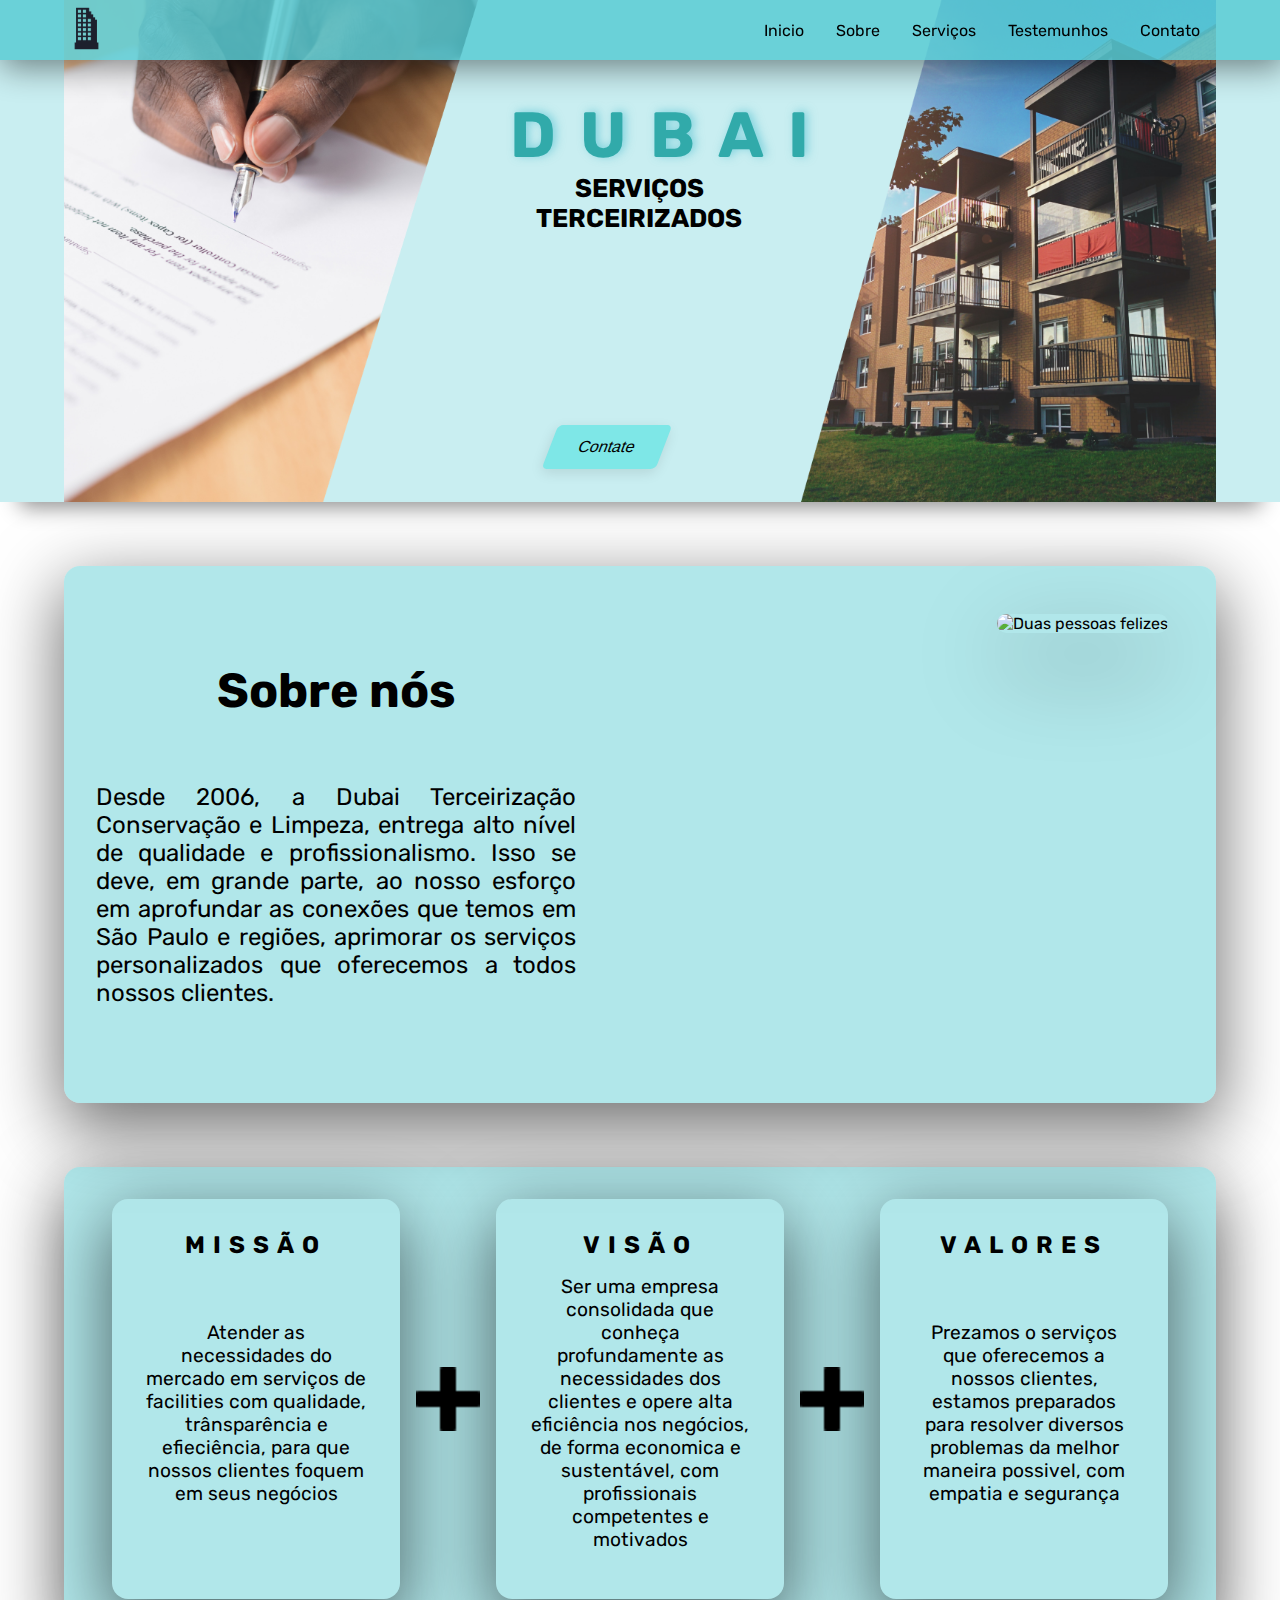
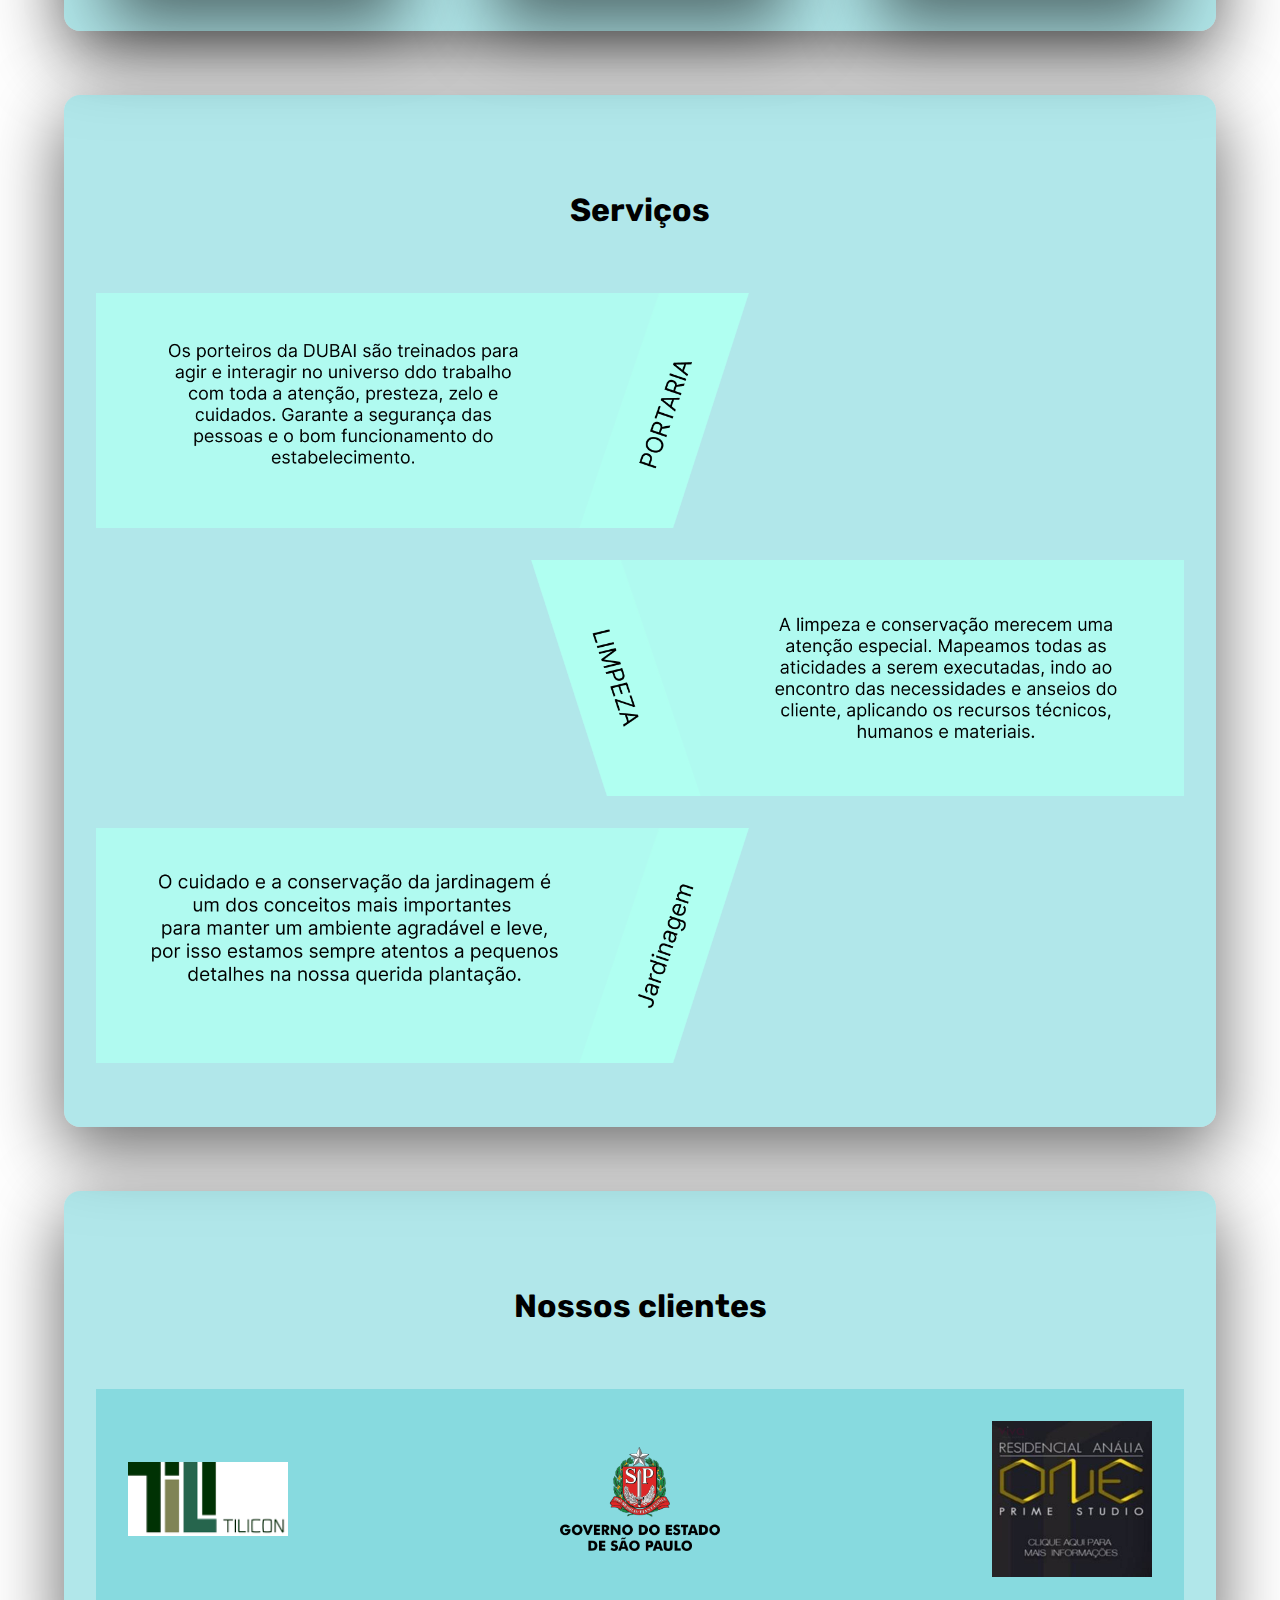
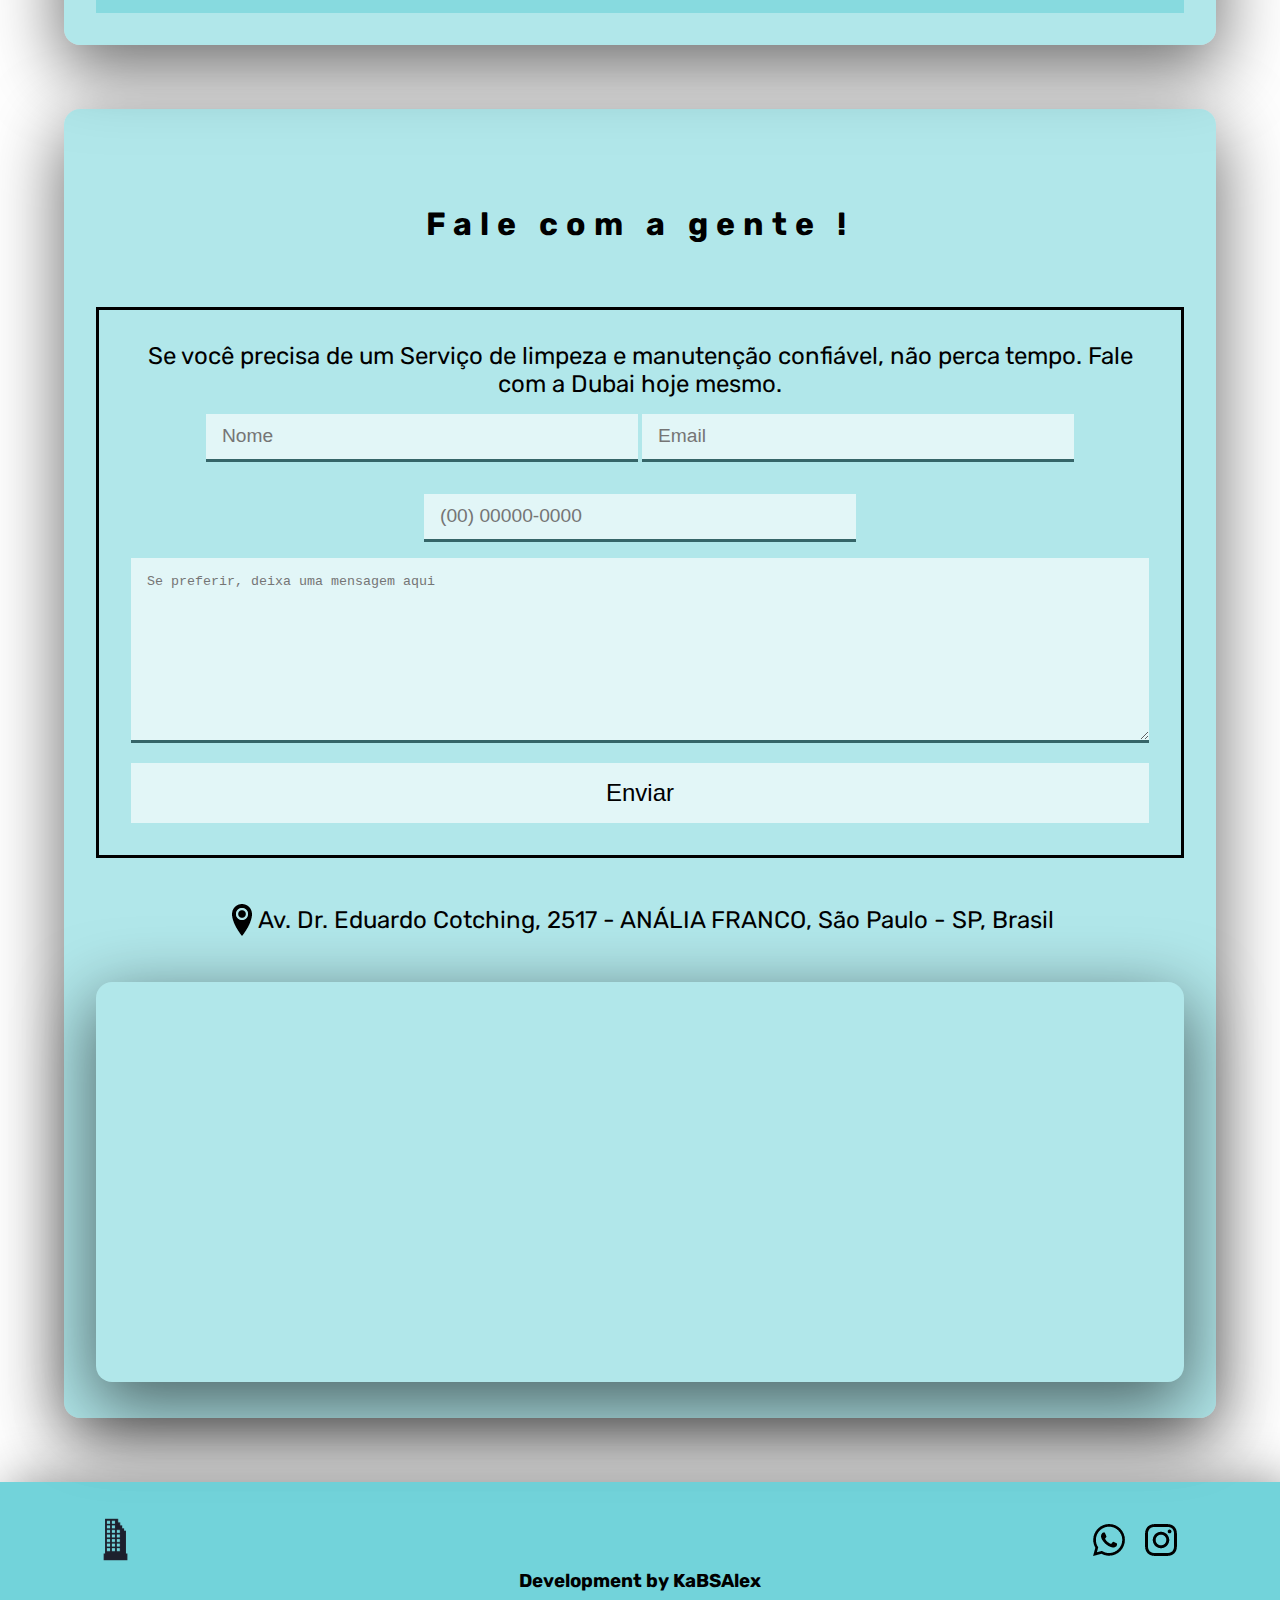
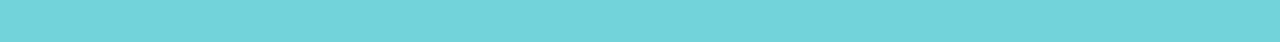
==== commit f9781c9d: "Ultimos ajustes" ====
--- a/Principal/index.html
+++ b/Principal/index.html
@@ -10,15 +10,10 @@
     <link rel="shortcut icon" href="../img/icon.png" type="image/x-icon">
     <link rel="stylesheet" href="../Style/responsivo.css">
     <link rel="shortcut icon" href="../img/Logo/icon.png" type="image/x-icon">
+    <link href="https://unpkg.com/aos@2.3.1/dist/aos.css" rel="stylesheet">
 </head>
 
 <body>
-
-    <div class="arrow">
-        <a href="#home">
-            <img src="../icon/arrow-up2.png" alt="Seta para inicio">
-        </a>
-    </div>
 
     <header id="header">
         <div class="container">
@@ -48,13 +43,18 @@
         <section id="home">
             <div class="container">
                 <div>
-                    <img src="../img/sections/Image_contrato_lado_esquerdo estilizado.png" alt="Um homem escrevendo em uma folha">
+                    <img src="../img/sections/Image_contrato_lado_esquerdo estilizado.png"
+                        alt="Um homem escrevendo em uma folha">
                 </div>
                 <div class="h1_btn">
-                    <h1><span class="dubai">DUBAI</span><br>SERVIÇOS TERCEIRIZADOS</h1>
-                    <a href="#contact">
-                        <button class="btn">Contate</button>
-                    </a>
+                    <div>
+                        <h1><span class="dubai">DUBAI</span><br>SERVIÇOS TERCEIRIZADOS</h1>
+                    </div>
+                    <div>
+                        <a href="#contact">
+                            <button class="btn">Contate</button>
+                        </a>
+                    </div>
                 </div>
                 <div>
                     <img src="../img/sections/Image_contrato_lado_direito estilizado.png" alt="Condominio">
@@ -100,10 +100,8 @@
                 <div class="card">
                     <h2>VALORES</h2>
                     <p>
-                        Lorem ipsum dolor sit amet consectetur adipisicing elit. Blanditiis ratione consequuntur ea
-                        magnam commodi
-                        quis odio quae accusantium unde quas, eos deserunt harum omnis rerum. Voluptatem et iure ad
-                        excepturi.
+                        Prezamos o serviços que oferecemos a nossos clientes, estamos preparados para resolver 
+                        diversos problemas da melhor maneira possivel, com empatia e segurança
                     </p>
                 </div>
             </div>
@@ -114,13 +112,14 @@
                 <h1>Serviços</h1>
                 <div class="img_services">
                     <div class="img_gater bottom">
-                        <img class="img_venom" src="../img/Services/container_portaria.png" alt="">
+                        <img class="img_venom" src="../img/Services/container_portaria.png"
+                            alt="Conceitos sobre segurança">
                     </div>
                     <div class="img_clear bottom text_right">
-                        <img src="../img/Services/CONTAINER_LIMPEZA.png" alt="">
+                        <img src="../img/Services/CONTAINER_LIMPEZA.png" alt="Conceitos sobre limpeza">
                     </div>
                     <div class="img_garden bottom">
-                        <img class="img_venom" src="../img/Services/container_garden.png" alt="">
+                        <img class="img_venom" src="../img/Services/Group 5.png" alt="Conceitos sobre">
                     </div>
                 </div>
 
@@ -132,10 +131,10 @@
                         <img src="../img/Services/grupo limpeza toggle.png" alt="">
                     </div>
                     <div class="img_toggle bottom">
-                        <img src="../img/Services/grupo garden toggle.png" alt="">
-                    </div>
-                </div>
-                
+                        <img src="../img/Services/Group 2.png" alt="">
+                    </div>
+                </div>
+
             </div>
         </section>
 
@@ -143,9 +142,15 @@
             <div class="container">
                 <h1>Nossos clientes</h1>
                 <div class="partners">
-                    <img class="logo" src="../img/partners/logo_tilicon.png" alt="brasao da Tilicon">
-                    <img class="logo" src="../img/partners/brasao_gesp_v_cor.png" alt="brasao do GOV">
-                    <img class="logo" src="../img/partners/oneprime.jpg" alt="brasao do condominio One Prime">
+                    <div>
+                        <img class="logo" src="../img/partners/logo_tilicon.png" alt="brasao da Tilicon">
+                    </div>
+                    <div>
+                        <img class="logo" src="../img/partners/brasao_gesp_v_cor.png" alt="brasao do GOV">
+                    </div>
+                    <div>
+                        <img class="logo" src="../img/partners/oneprime.jpg" alt="brasao do condominio One Prime">
+                    </div>
                 </div>
                 <div></div>
             </div>
@@ -160,19 +165,20 @@
                         não perca tempo. Fale com a Dubai hoje mesmo.
                     </p>
 
-                    <form action="">
+                    <form id="Form_contact" method="post" action="https://formspree.io/f/mpzbnwor">
                         <div class="input_group">
-                            <input placeholder="Nome" type="text" required>
-                            <input placeholder="Email" type="email" required>
-                            <input placeholder="Telefone (com DDD)" type="text" required>
+                            <input type="hidden" name="Subject" value="Entrar em contato - DUBAI">
+                            <input placeholder="Nome" name="nome" type="text" required>
+                            <input placeholder="Email" name="email" type="email" required>
+                            <input  id="phone" placeholder="(00) 00000-0000" maxlength="15" name="phone" type="text" required>
                         </div>
                         <div class="text_area">
-                            <textarea placeholder="Se preferir, deixa uma mensagem aqui" name="" id="" cols="30"
+                            <textarea placeholder="Se preferir, deixa uma mensagem aqui" name="Mensagem" cols="30"
                                 rows="10"></textarea>
                         </div>
 
                         <div class="btn_align">
-                            <button class="btn_form" type="submit">Enviar</button>
+                            <button id="send" class="btn_form" type="submit" value="click">Enviar</button>
                         </div>
                     </form>
 
@@ -181,7 +187,7 @@
                 <div class="map">
                     <div class="icon_flex">
                         <img src="../icon/location2.png" alt="">
-                        <p>
+                        <p class="">
                             Av. Dr. Eduardo Cotching, 2517 - ANÁLIA FRANCO, São Paulo - SP, Brasil
                         </p>
                     </div>
@@ -197,25 +203,24 @@
     <footer>
         <div class="container">
             <div>
-                <a href="#">
+                <a href="#home">
                     <img class="logo" src="../img/Logo/icon.png" alt="logo">
                 </a>
             </div>
             <div class="icons">
-                <a href="#">
-                    <img src="../icon/mail4.png" alt="">
+                <a href="https://contate.me/Dubai-Serviços" target="_blank">
+                    <img src="../icon/whatsapp.png" alt="icone de whatsapp">
                 </a>
                 <a href="#">
-                    <img src="../icon/whatsapp.png" alt="">
-                </a>
-                <a href="#">
-                    <img src="../icon/instagram.png" alt="">
+                    <img src="../icon/instagram.png" alt="icone de instagram">
                 </a>
             </div>
         </div>
         <h3>Development by KaBSAlex</h3>
     </footer>
     <script src="../Script/toggle.js"></script>
+    <script src="../Script/inputValidation.js" defer></script>
+    <script src="../Script/scroll.js"></script>
 </body>
 
 </html>--- a/Style/style.css
+++ b/Style/style.css
@@ -14,7 +14,7 @@
 }
 
 body {
-    background-image: url(../img/Background/wood.bg.jpg);
+    
     background-repeat: no-repeat;
     background-size: cover;
 
@@ -149,7 +149,6 @@
 }
 
 #home .btn:hover {
-    padding: 1.4rem 2.4rem;
     transition: 0.8s;
     background-color: rgba(173, 232, 236, 0.466);
     box-shadow: rgba(0, 0, 0, 0.1) 0px 4px 12px;
@@ -310,15 +309,15 @@
 #testimonials .partners {
     display: flex;
     text-align: center;
-    height: 200px;
-    align-items: center;
-    justify-content: center;
+    justify-content: space-between;
+    padding: 2rem;
+    align-items: center;
     background-color: rgba(88, 203, 211, 0.466);
 }
 
-#testimonials .logo {
-    height: 100px;
-    margin: 3rem;
+#testimonials img {
+    width: 10rem;
+    height: auto;
 }
 
 #contact .container {
@@ -410,10 +409,9 @@
 }
 
 footer {
-    width: 100%;
-    height: 150px;
-    top: 0;
-    left: 0;
+    align-items: center;
+    width: 100%;
+    height: 10rem;
     padding: 2rem;
 
     background-color: rgba(88, 203, 211, 0.849);
@@ -421,12 +419,18 @@
 }
 
 footer .container {
+    align-items: center;
     display: flex;
     width: 90%;
     max-width: 90rem;
     justify-content: space-between;
 
     margin: auto;
+}
+
+footer .icons {
+    display: flex;
+    flex-direction: row;
 }
 
 footer .icons img {
@@ -437,3 +441,6 @@
     text-align: center;
 }
 
+.map p {
+    margin: 2rem 0;
+}--- a/Style/responsivo.css
+++ b/Style/responsivo.css
@@ -1,3 +1,5 @@
+
+
 @media(max-width: 1400px) {
     #home .btn {
         margin: 12rem 4rem 0 0 ;
@@ -26,6 +28,16 @@
         font-size: 70%;
     }
 
+    #home, 
+    #about .container,
+    #services .container,
+    #testimonials .container,
+    #contact .container,
+    #about .container,
+    #footer .container {
+        box-shadow: rgba(0, 0, 0, 0.45) 0px 25px 18px -22px;
+    }
+
     #about .first_section {
         display: block;
         align-items: center;
@@ -76,9 +88,12 @@
         width: 45%;
     }
 
+    #testimonials .partners {
+        flex-direction: column;
+    }
+
     #testimonials .logo {
-        width: 15%;
-        height: auto;
+        margin: 2rem 0;
     }
 
 }
@@ -142,7 +157,7 @@
         left: 0;
         
         width: 100vw;
-        height: 100vh;
+        height: 50vh;
 
         background-color: rgb(111, 214, 214);
 
@@ -186,6 +201,7 @@
         font-size: 3rem;
         line-height: 4rem;
     }
+
 }
 
 @media (max-width: 350px) {
